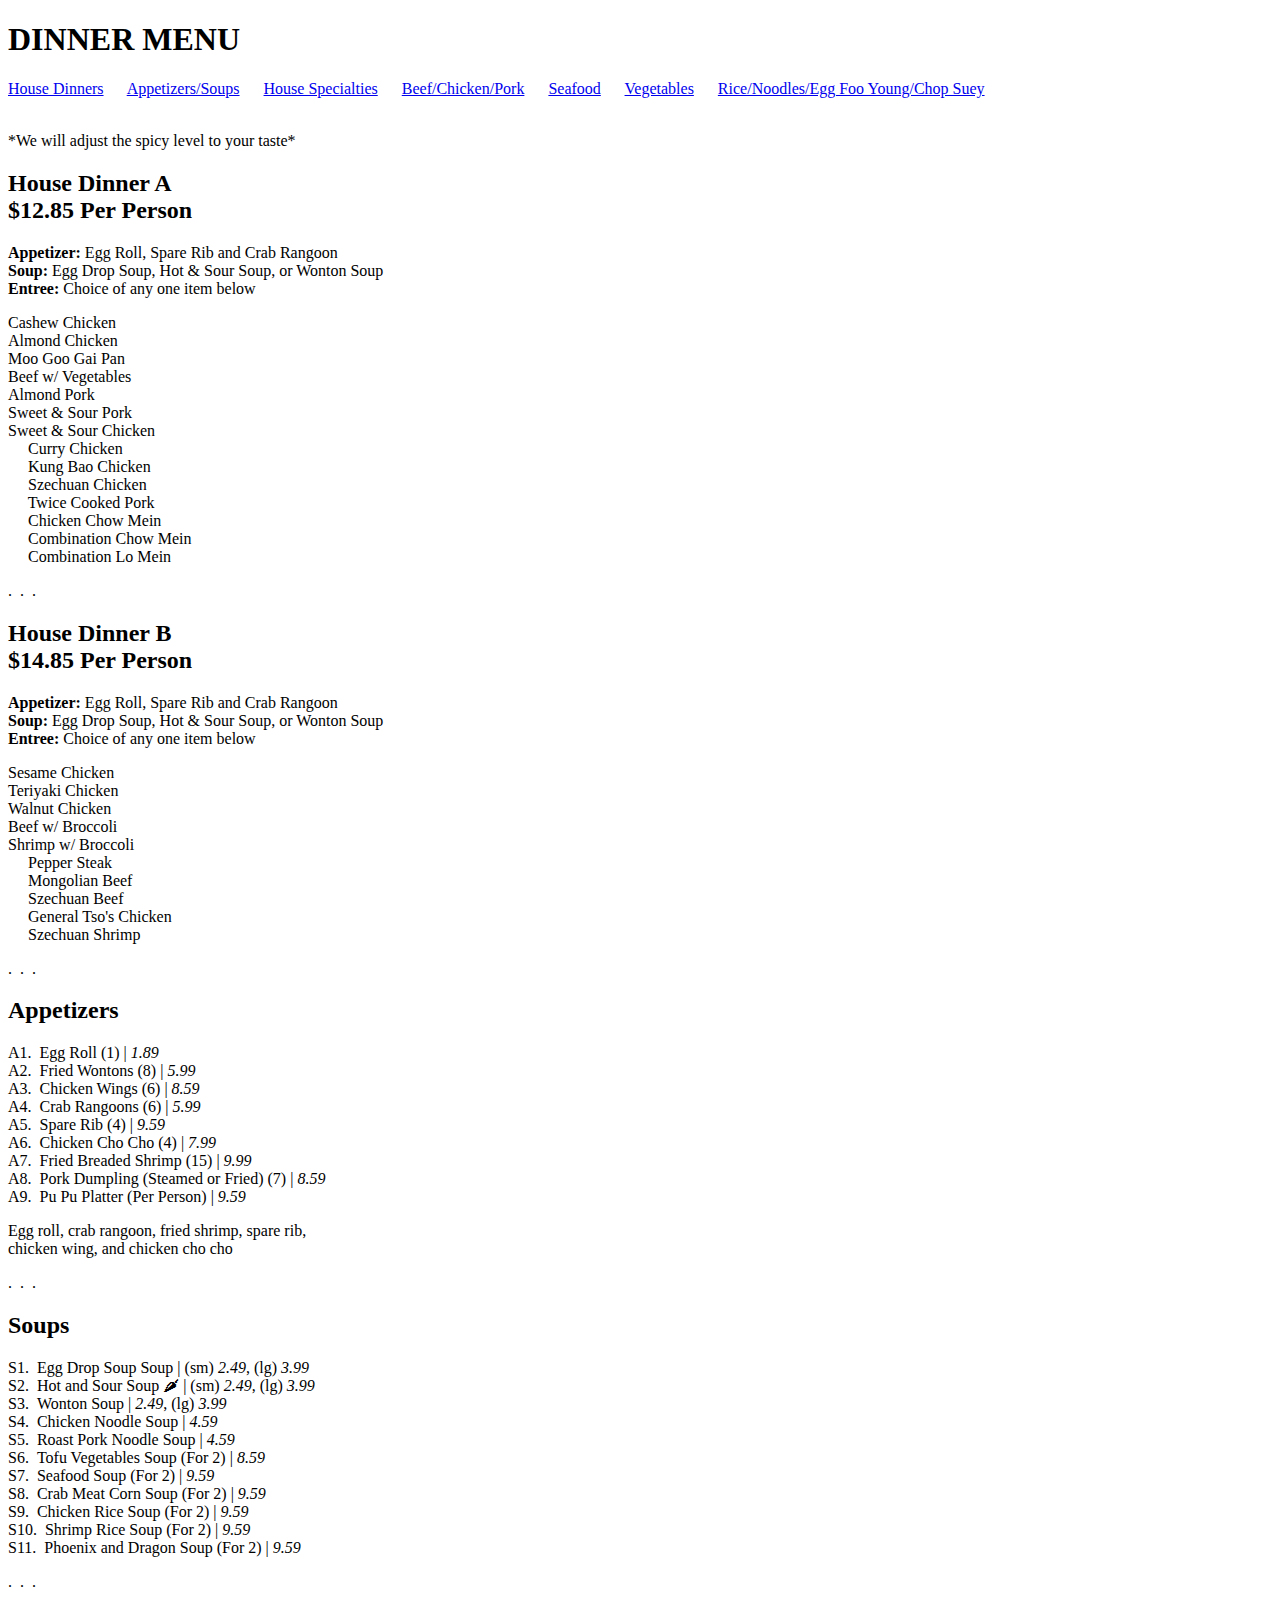
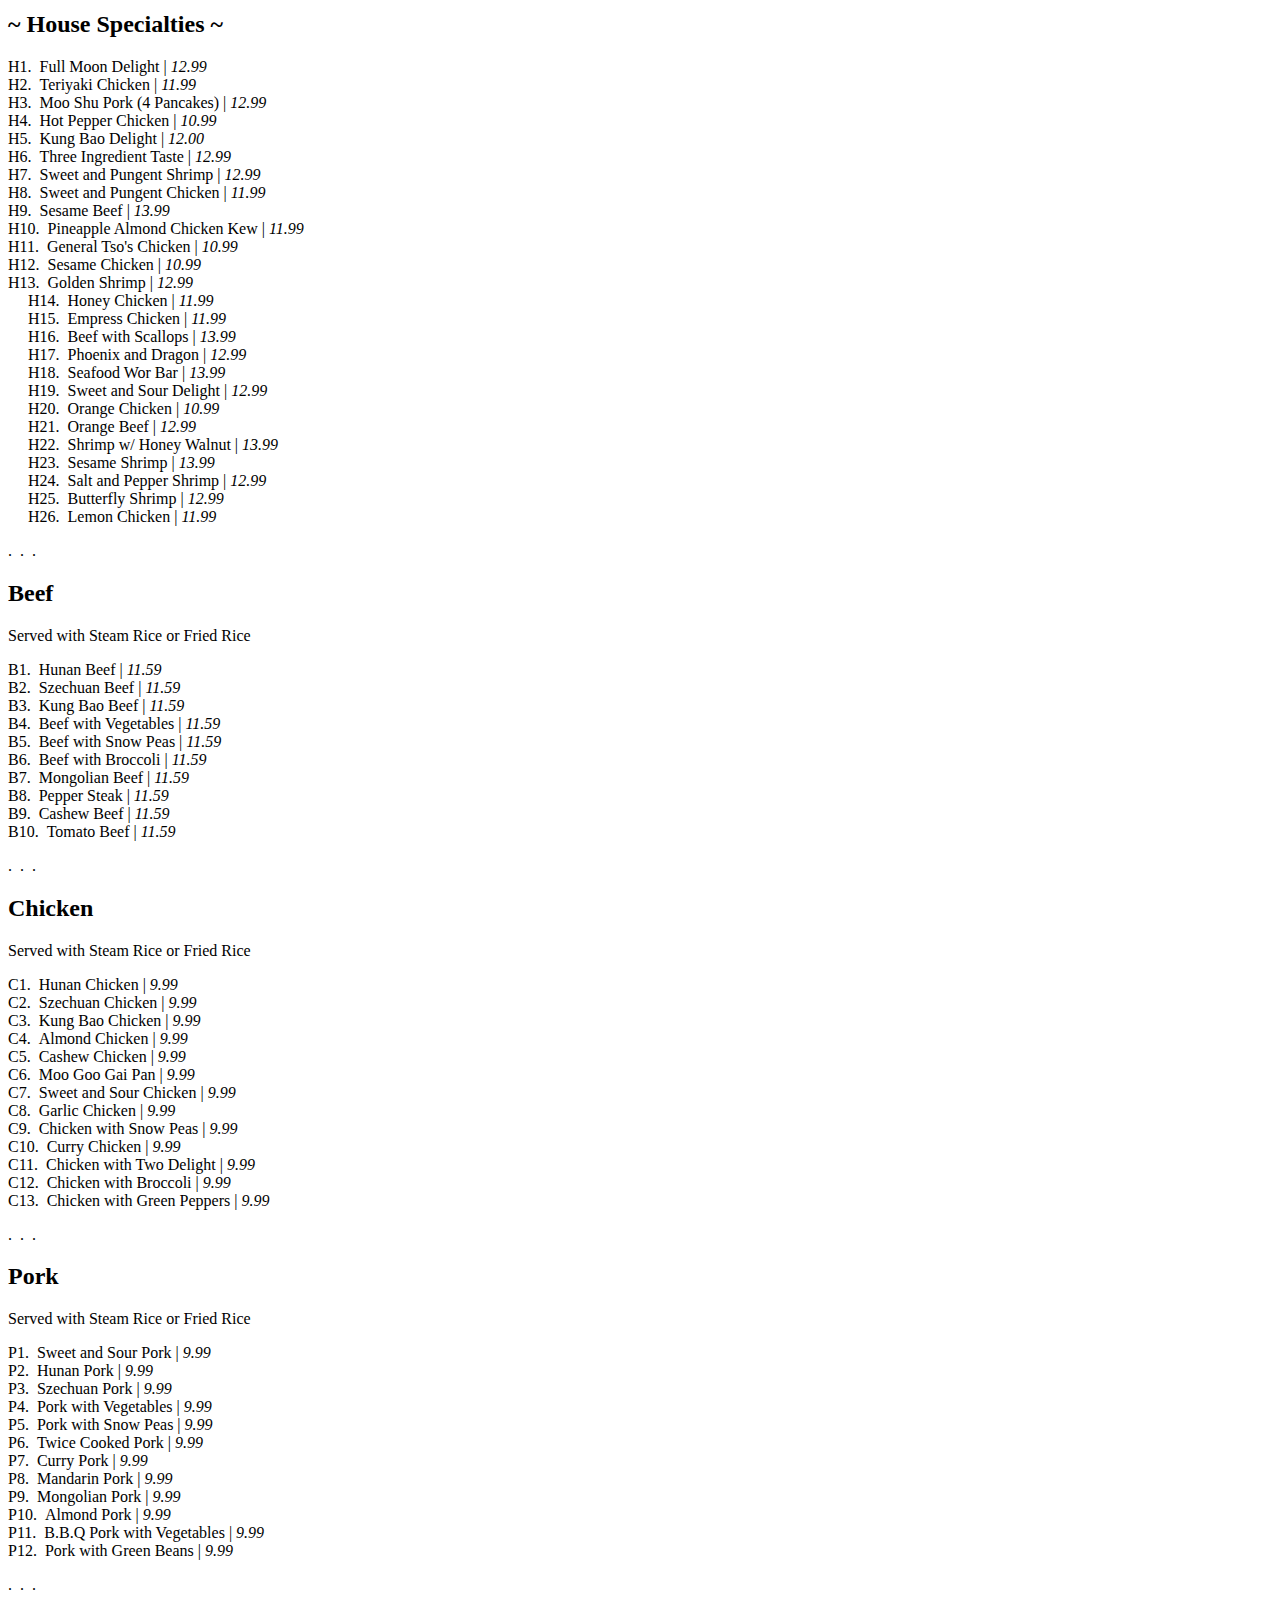
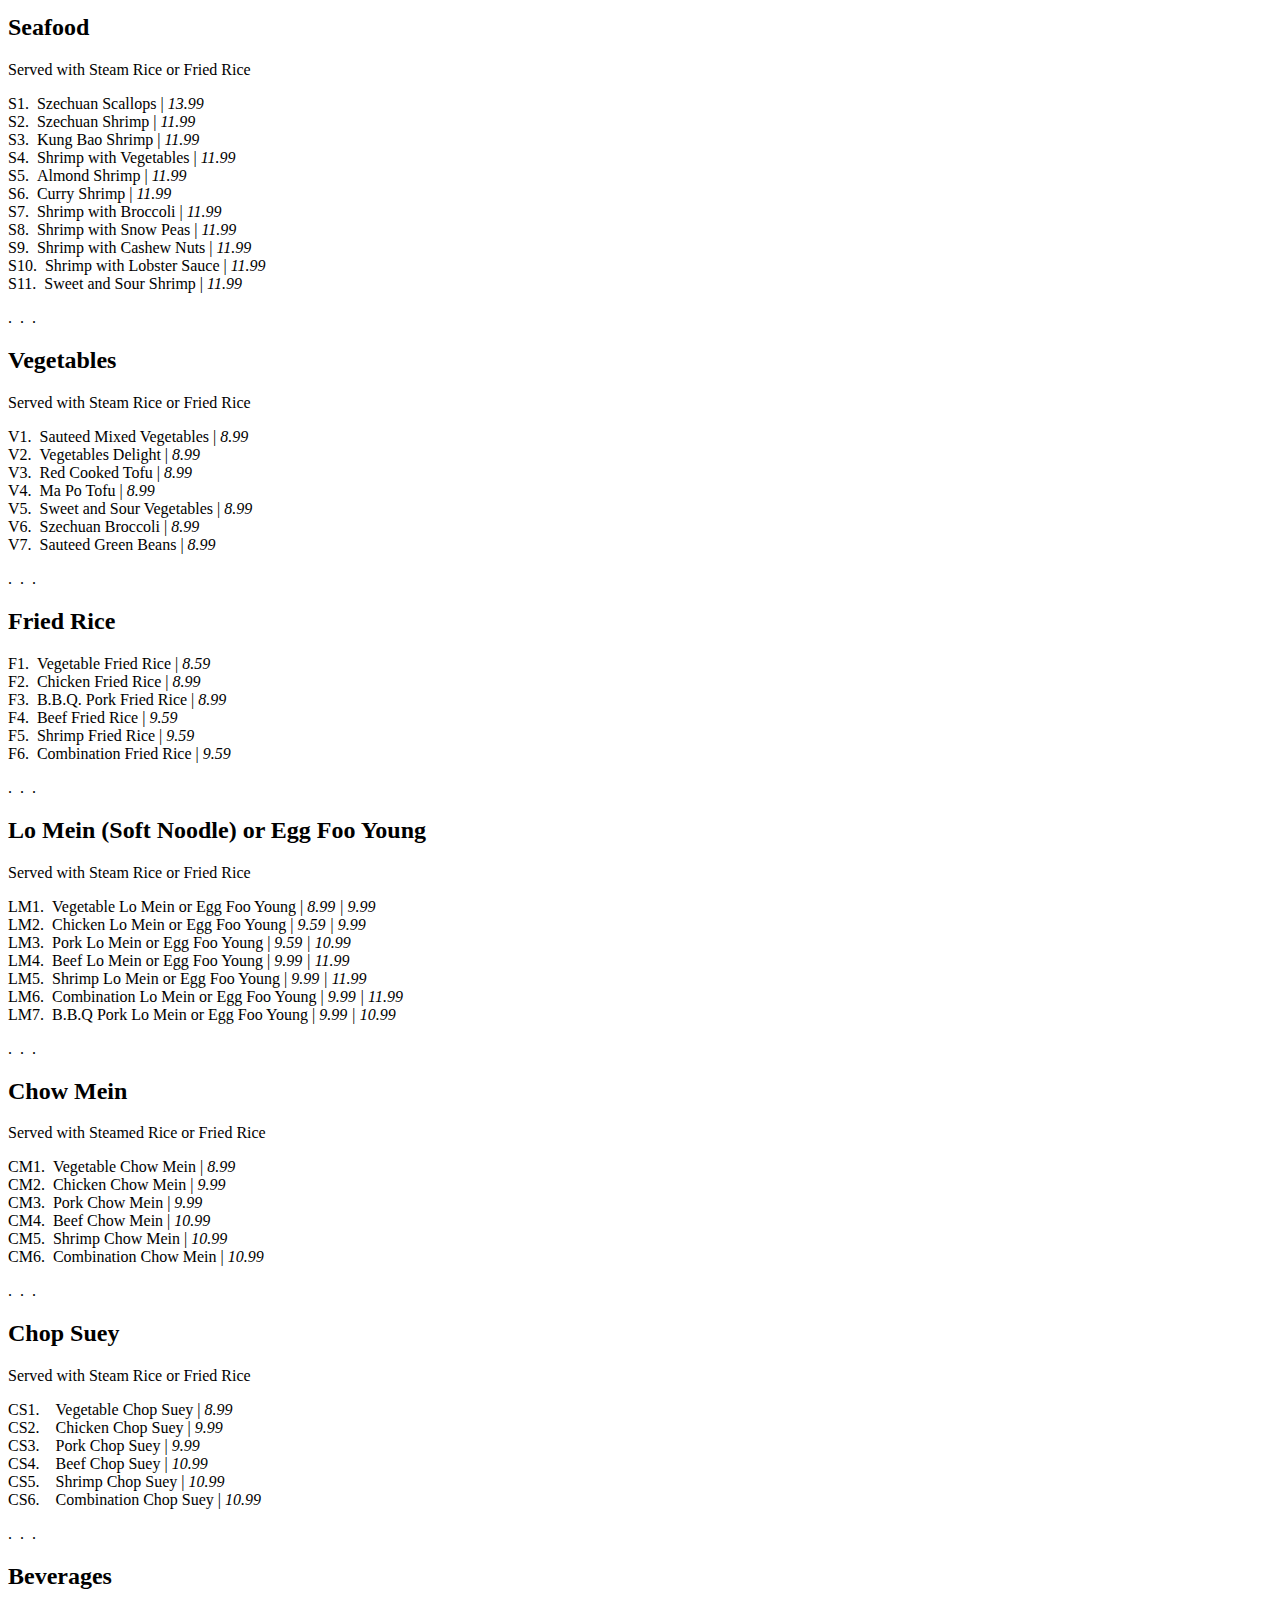
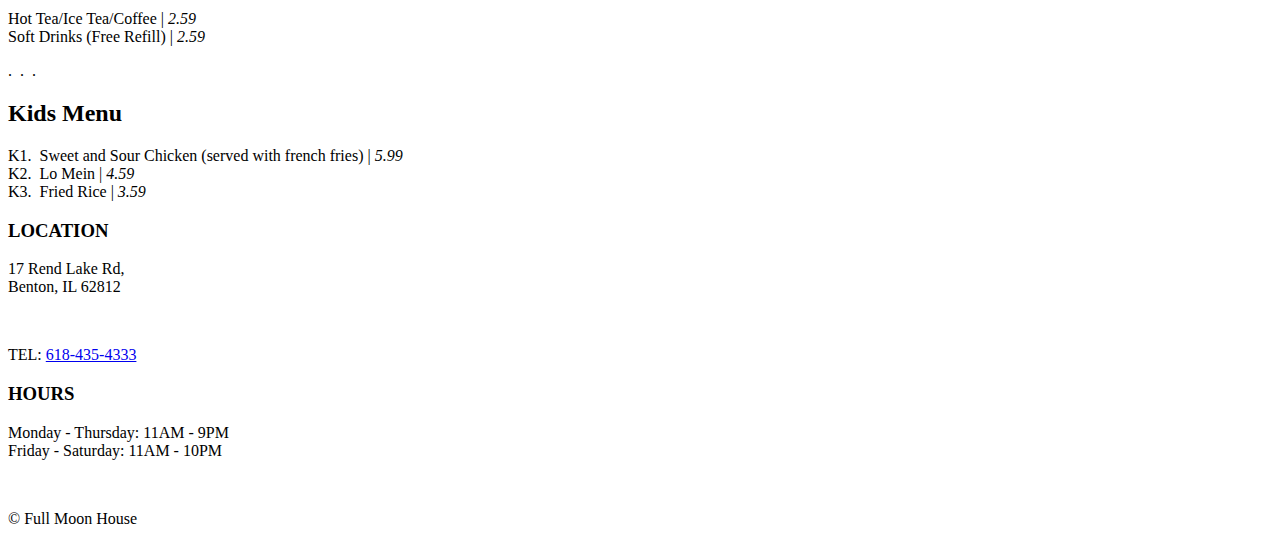
==== dinner.html @ ac3657b2 "Update dinner.html" ====
<!DOCTYPE html>
<html>

<head>
    <meta charset="UTF-8">
    <title>
        Dinner Menu
    </title>
    <link rel="stylesheet" type="text/css" href="dinner.css">
</head>

<body>
    <div class="box">
        <div class="heading1">
            <h1>
                DINNER MENU
            </h1>
            <p>
                <a href="#home_section">House Dinners</a> &emsp;
                <a href="#appsoup">Appetizers/Soups</a> &emsp;
                <a href="#specialties">House Specialties</a> &emsp;
                <a href="#bcp">Beef/Chicken/Pork</a> &emsp;
                <a href="#sf">Seafood</a> &emsp;
                <a href="#veg">Vegetables</a> &emsp;
                <a href="#noodlerice">Rice/Noodles/Egg Foo Young/Chop Suey</a> &emsp;
            </p>
        </div>
        <div class="mainbox">
            <div class="spicey">
                <br> *We will adjust the spicy level to your taste*
            </div>
            <section id="home_section">
                <div class="dinnerA">
                    <h2>
                        House Dinner A <br> $12.85 Per Person
                    </h2>
                    <p><b>Appetizer:</b> Egg Roll, Spare Rib and Crab Rangoon
                        <br><b>Soup:</b> Egg Drop Soup, Hot & Sour Soup, or Wonton Soup
                        <br><b>Entree:</b> Choice of any one item below
                        <br>
                    <div class="left">
                        Cashew Chicken &emsp;
                        <br> Almond Chicken &emsp;
                        <br> Moo Goo Gai Pan &emsp;
                        <br> Beef w/ Vegetables &emsp;
                        <br> Almond Pork &emsp;
                        <br> Sweet & Sour Pork &emsp;
                        <br> Sweet & Sour Chicken &emsp;
                    </div>
                    <div class="right">
                        <span class="maroon_text"> &emsp; Curry Chicken </span>
                        <span class="maroon_text"> <br>&emsp; Kung Bao Chicken </span>
                        <span class="maroon_text"> <br>&emsp; Szechuan Chicken </span>
                        <span class="maroon_text"> <br>&emsp; Twice Cooked Pork </span>
                        <br>&emsp; Chicken Chow Mein
                        <br>&emsp; Combination Chow Mein
                        <br>&emsp; Combination Lo Mein
                    </div>
                    </p>
                </div>
                <div class="dots">
                    .&ensp;.&ensp;.
                </div>
                <div class="dinnerB">
                    <h2>
                        House Dinner B <br> $14.85 Per Person
                    </h2>
                    <p> <b>Appetizer:</b> Egg Roll, Spare Rib and Crab Rangoon
                        <br> <b>Soup:</b> Egg Drop Soup, Hot & Sour Soup, or Wonton Soup
                        <br> <b>Entree:</b> Choice of any one item below
                        <br>
                    <div class="left">
                        Sesame Chicken &emsp;
                        <br> Teriyaki Chicken &emsp;
                        <br> Walnut Chicken &emsp;
                        <br> Beef w/ Broccoli &emsp;
                        <br> Shrimp w/ Broccoli &emsp;
                    </div>
                    <div class="right">
                        &emsp; Pepper Steak
                        <span class="maroon_text"> <br> &emsp; Mongolian Beef</span>
                        <span class="maroon_text"><br> &emsp; Szechuan Beef</span>
                        <span class="maroon_text"><br> &emsp; General Tso's Chicken</span>
                        <span class="maroon_text"><br> &emsp; Szechuan Shrimp</span>
                    </div>
                    </p>
                </div>
            </section>
            <div class="dots">
                .&ensp;.&ensp;.
            </div>
            <section id="appsoup">
                <div class="appetizer">
                    <h2>
                        Appetizers
                    </h2>
                    <p>
                        A1.&ensp;Egg Roll (1) | <em>1.89</em>
                        <br> A2.&ensp;Fried Wontons (8) | <em>5.99</em>
                        <br> A3.&ensp;Chicken Wings (6) | <em>8.59</em>
                        <br> A4.&ensp;Crab Rangoons (6) | <em>5.99</em>
                        <br> A5.&ensp;Spare Rib (4) | <em>9.59</em>
                        <br> A6.&ensp;Chicken Cho Cho (4) | <em>7.99</em>
                        <br> A7.&ensp;Fried Breaded Shrimp (15) | <em>9.99</em>
                        <br> A8.&ensp;Pork Dumpling (Steamed or Fried) (7) | <em>8.59</em>
                        <br> A9.&ensp;Pu Pu Platter (Per Person) | <em>9.59</em>
                        <br>
                    <div class="subtitle">
                        Egg roll, crab rangoon, fried shrimp, spare rib, <br> chicken wing, and chicken cho cho
                    </div>
                    </p>
                </div>
                <div class="dots">
                    .&ensp;.&ensp;.
                </div>
                <div class="soup">
                    <h2>
                        Soups
                    </h2>
                    <p>
                        S1.&ensp;Egg Drop Soup Soup | (sm) <em>2.49</em>, (lg) <em>3.99</em>
                        <br> <span class="maroon_text">S2.&ensp;Hot and Sour Soup &#127798; | (sm) <em>2.49</em>, (lg)
                            <em>3.99</em></span>
                        <br> S3.&ensp;Wonton Soup | <em>2.49</em>, (lg) <em>3.99</em>
                        <br> S4.&ensp;Chicken Noodle Soup | <em>4.59</em>
                        <br> S5.&ensp;Roast Pork Noodle Soup | <em>4.59</em>
                        <br> S6.&ensp;Tofu Vegetables Soup (For 2) | <em>8.59</em>
                        <br> S7.&ensp;Seafood Soup (For 2) | <em>9.59</em>
                        <br> S8.&ensp;Crab Meat Corn Soup (For 2) | <em>9.59</em>
                        <br> S9.&ensp;Chicken Rice Soup (For 2) | <em>9.59</em>
                        <br> S10.&ensp;Shrimp Rice Soup (For 2) | <em>9.59</em>
                        <br> S11.&ensp;Phoenix and Dragon Soup (For 2) | <em>9.59</em>
                    </p>
                </div>
                <div class="dots">
                    .&ensp;.&ensp;.
                </div>
                <section id="specialties">
                    <div class="spec">
                        <h2>
                            ~ House Specialties ~
                        </h2>
                        <p>
                        <div class="left">
                            H1.&ensp;Full Moon Delight | <em>12.99</em> &emsp;
                            <br> H2.&ensp;Teriyaki Chicken | <em> 11.99</em> &emsp;
                            <br> H3.&ensp;Moo Shu Pork (4 Pancakes) | <em>12.99</em> &emsp;
                            <br> <span class="maroon_text">H4.&ensp;Hot Pepper Chicken | <em>10.99</em> &emsp;</span>
                            <br> <span class="maroon_text">H5.&ensp;Kung Bao Delight | <em>12.00</em> &emsp;</span>
                            <br> H6.&ensp;Three Ingredient Taste | <em>12.99</em> &emsp;
                            <br> H7.&ensp;Sweet and Pungent Shrimp | <em>12.99</em> &emsp;
                            <br> H8.&ensp;Sweet and Pungent Chicken | <em>11.99</em> &emsp;
                            <br> H9.&ensp;Sesame Beef | <em>13.99</em> &emsp;
                            <br> H10.&ensp;Pineapple Almond Chicken Kew | <em>11.99</em> 
                            <br> <span class="maroon_text">H11.&ensp;General Tso's Chicken | <em>10.99</em>
                                &emsp;</span>
                            <br> H12.&ensp;Sesame Chicken | <em>10.99</em> &emsp;
                            <br> <span class="maroon_text">H13.&ensp;Golden Shrimp | <em>12.99</em> &emsp;</span>
                        </div>
                        <div class="right">
                            &emsp; H14.&ensp;Honey Chicken | <em>11.99</em> &emsp;
                            <br> <span class="maroon_text">&emsp; H15.&ensp;Empress Chicken | <em>11.99</em>
                                &emsp;</span>
                            <br> &emsp; H16.&ensp;Beef with Scallops | <em>13.99</em> &emsp;
                            <br> &emsp; H17.&ensp;Phoenix and Dragon | <em>12.99</em> &emsp;
                            <br> &emsp; H18.&ensp;Seafood Wor Bar | <em>13.99</em> &emsp;
                            <br> &emsp; H19.&ensp;Sweet and Sour Delight | <em>12.99</em> &emsp;
                            <br> <span class="maroon_text">&emsp; H20.&ensp;Orange Chicken | <em>10.99</em>
                                &emsp;</span>
                            <br> <span class="maroon_text"> &emsp; H21.&ensp;Orange Beef | <em>12.99</em> &emsp;</span>
                            <br> &emsp; H22.&ensp;Shrimp w/ Honey Walnut | <em>13.99</em> &emsp;
                            <br> &emsp; H23.&ensp;Sesame Shrimp | <em>13.99</em> &emsp;
                            <br> <span class="maroon_text">&emsp; H24.&ensp;Salt and Pepper Shrimp | <em>12.99</em>
                                &emsp;</span>
                            <br> &emsp; H25.&ensp;Butterfly Shrimp | <em>12.99</em> &emsp;
                            <br> &emsp; H26.&ensp;Lemon Chicken | <em>11.99</em> &emsp;
                        </div>
                        </p>

                    </div>
                    <div class="dots">
                        .&ensp;.&ensp;.
                    </div>
                    <section id="bcp">
                        <div class="beef">
                            <h2>
                                Beef
                            </h2>
                            <div class="srfr">
                                Served with Steam Rice or Fried Rice
                            </div>
                            <p>
                                <span class="maroon_text">B1.&ensp;Hunan Beef | <em>11.59</em></span>
                                <br> <span class="maroon_text">B2.&ensp;Szechuan Beef | <em>11.59</em></span>
                                <br> <span class="maroon_text">B3.&ensp;Kung Bao Beef | <em>11.59</em></span>
                                <br> B4.&ensp;Beef with Vegetables | <em>11.59</em>
                                <br> B5.&ensp;Beef with Snow Peas | <em>11.59</em>
                                <br> B6.&ensp;Beef with Broccoli | <em>11.59</em>
                                <br> <span class="maroon_text">B7.&ensp;Mongolian Beef | <em>11.59</em></span>
                                <br> B8.&ensp;Pepper Steak | <em>11.59</em>
                                <br> B9.&ensp;Cashew Beef | <em>11.59</em>
                                <br> B10.&ensp;Tomato Beef | <em>11.59</em>
                            </p>
                        </div>
                        <div class="dots">
                            .&ensp;.&ensp;.
                        </div>
                        <div class="chicken">
                            <h2>
                                Chicken
                            </h2>
                            <div class="srfr">
                                Served with Steam Rice or Fried Rice
                            </div>
                            <p>
                                <span class="maroon_text">C1.&ensp;Hunan Chicken | <em>9.99</em></span>
                                <br> <span class="maroon_text">C2.&ensp;Szechuan Chicken | <em>9.99</em></span>
                                <br> <span class="maroon_text">C3.&ensp;Kung Bao Chicken | <em>9.99</em></span>
                                <br> C4.&ensp;Almond Chicken | <em>9.99</em>
                                <br> C5.&ensp;Cashew Chicken | <em>9.99</em>
                                <br> C6.&ensp;Moo Goo Gai Pan | <em>9.99</em>
                                <br> C7.&ensp;Sweet and Sour Chicken | <em>9.99</em>
                                <br> C8.&ensp;Garlic Chicken | <em>9.99</em>
                                <br> C9.&ensp;Chicken with Snow Peas | <em>9.99</em>
                                <br> C10.&ensp;Curry Chicken | <em>9.99</em></span>
                                <br> C11.&ensp;Chicken with Two Delight | <em>9.99</em>
                                <br> C12.&ensp;Chicken with Broccoli | <em>9.99</em>
                                <br> C13.&ensp;Chicken with Green Peppers | <em>9.99</em>
                            </p>
                        </div>
                        <div class="dots">
                            .&ensp;.&ensp;.
                        </div>
                        <div class="pork">
                            <h2>
                                Pork
                            </h2>
                            <div class="srfr">
                                Served with Steam Rice or Fried Rice
                            </div>
                            <p>
                                P1.&ensp;Sweet and Sour Pork | <em>9.99</em>
                                <br> <span class="maroon_text">P2.&ensp;Hunan Pork | <em>9.99</em></span>
                                <br> <span class="maroon_text">P3.&ensp;Szechuan Pork | <em>9.99</em></span>
                                <br> P4.&ensp;Pork with Vegetables | <em>9.99</em>
                                <br> P5.&ensp;Pork with Snow Peas | <em>9.99</em>
                                <br> <span class="maroon_text">P6.&ensp;Twice Cooked Pork | <em>9.99</em></span>
                                <br> <span class="maroon_text">P7.&ensp;Curry Pork | <em>9.99</em></span>
                                <br> <span class="maroon_text">P8.&ensp;Mandarin Pork | <em>9.99</em></span>
                                <br> <span class="maroon_text">P9.&ensp;Mongolian Pork | <em>9.99</em></span>
                                <br> P10.&ensp;Almond Pork | <em>9.99</em>
                                <br> P11.&ensp;B.B.Q Pork with Vegetables | <em>9.99</em>
                                <br> P12.&ensp;Pork with Green Beans | <em>9.99</em>
                            </p>
                        </div>
                    </section>
                    <div class="dots">
                        .&ensp;.&ensp;.
                    </div>
                    <section id="sf">
                        <div class="seafood">
                            <h2>
                                Seafood
                            </h2>
                            <div class="srfr">
                                Served with Steam Rice or Fried Rice
                            </div>
                            <p>
                                <span class="maroon_text">S1.&ensp;Szechuan Scallops | <em>13.99</em></span>
                                <br> <span class="maroon_text">S2.&ensp;Szechuan Shrimp | <em>11.99</em></span>
                                <br> <span class="maroon_text">S3.&ensp;Kung Bao Shrimp | <em>11.99</em></span>
                                <br> S4.&ensp;Shrimp with Vegetables | <em>11.99</em>
                                <br> S5.&ensp;Almond Shrimp | <em>11.99</em>
                                <br> <span class="maroon_text">S6.&ensp;Curry Shrimp | <em>11.99</em></span>
                                <br> S7.&ensp;Shrimp with Broccoli | <em>11.99</em>
                                <br> S8.&ensp;Shrimp with Snow Peas | <em>11.99</em>
                                <br> S9.&ensp;Shrimp with Cashew Nuts | <em>11.99</em>
                                <br> S10.&ensp;Shrimp with Lobster Sauce | <em>11.99</em>
                                <br> S11.&ensp;Sweet and Sour Shrimp | <em>11.99</em>
                            </p>
                        </div>
                    </section>
                    <div class="dots">
                        .&ensp;.&ensp;.
                    </div>
                    <section id="veg">
                        <div class="veggie">
                            <h2>
                                Vegetables
                            </h2>
                            <div class="srfr">
                                Served with Steam Rice or Fried Rice
                            </div>
                            <p>
                                V1.&ensp;Sauteed Mixed Vegetables | <em>8.99</em>
                                <br> V2.&ensp;Vegetables Delight | <em>8.99</em>
                                <br> V3.&ensp;Red Cooked Tofu | <em>8.99</em>
                                <br> <span class="maroon_text">V4.&ensp;Ma Po Tofu | <em>8.99</em></span>
                                <br> V5.&ensp;Sweet and Sour Vegetables | <em>8.99</em>
                                <br> <span class="maroon_text">V6.&ensp;Szechuan Broccoli | <em>8.99</em></span>
                                <br> V7.&ensp;Sauteed Green Beans | <em>8.99</em>
                            </p>
                        </div>
                    </section>
                    <div class="dots">
                        .&ensp;.&ensp;.
                    </div>
                    <section id="noodlerice">
                        <div class="extras">
                            <h2>
                                Fried Rice
                            </h2>
                            <p>
                                F1.&ensp;Vegetable Fried Rice | <em>8.59</em>
                                <br> F2.&ensp;Chicken Fried Rice | <em>8.99</em>
                                <br> F3.&ensp;B.B.Q. Pork Fried Rice | <em>8.99</em>
                                <br> F4.&ensp;Beef Fried Rice | <em>9.59</em>
                                <br> F5.&ensp;Shrimp Fried Rice | <em>9.59</em>
                                <br> F6.&ensp;Combination Fried Rice | <em>9.59</em>
                            </p>
                            <div class="dots">
                                .&ensp;.&ensp;.
                            </div>
                            <h2>
                                Lo Mein (Soft Noodle) or Egg Foo Young
                            </h2>
                            <div class="srfr">
                                Served with Steam Rice or Fried Rice
                            </div>
                            <p>
                                LM1.&ensp;Vegetable Lo Mein or Egg Foo Young | <em>8.99 | 9.99</em>
                                <br> LM2.&ensp;Chicken Lo Mein or Egg Foo Young | <em>9.59 | 9.99</em>
                                <br> LM3.&ensp;Pork Lo Mein or Egg Foo Young | <em>9.59 | 10.99</em>
                                <br> LM4.&ensp;Beef Lo Mein or Egg Foo Young | <em>9.99 | 11.99</em>
                                <br> LM5.&ensp;Shrimp Lo Mein or Egg Foo Young | <em>9.99 | 11.99</em>
                                <br> LM6.&ensp;Combination Lo Mein or Egg Foo Young | <em>9.99 | 11.99</em>
                                <br> LM7.&ensp;B.B.Q Pork Lo Mein or Egg Foo Young | <em>9.99 | 10.99</em>
                            </p>
                            <div class="dots">
                                .&ensp;.&ensp;.
                            </div>
                            <h2>
                                Chow Mein
                            </h2>
                            <div class="srfr">
                                Served with Steamed Rice or Fried Rice
                            </div>
                            <p>
                                CM1.&ensp;Vegetable Chow Mein | <em>8.99</em>
                                <br> CM2.&ensp;Chicken Chow Mein | <em>9.99</em>
                                <br> CM3.&ensp;Pork Chow Mein | <em>9.99</em>
                                <br> CM4.&ensp;Beef Chow Mein | <em>10.99</em>
                                <br> CM5.&ensp;Shrimp Chow Mein | <em>10.99</em>
                                <br> CM6.&ensp;Combination Chow Mein | <em>10.99</em>
                            </p>
                    </section>
                    <div class="dots">
                        .&ensp;.&ensp;.
                    </div>
                    <section id="eggchop">
                        <h2>
                            Chop Suey
                        </h2>
                        <div class="srfr">
                            Served with Steam Rice or Fried Rice
                        </div>
                        <p>
                            CS1.&emsp;Vegetable Chop Suey | <em>8.99</em>
                            <br> CS2.&emsp;Chicken Chop Suey | <em>9.99</em>
                            <br> CS3.&emsp;Pork Chop Suey | <em>9.99</em>
                            <br> CS4.&emsp;Beef Chop Suey | <em>10.99</em>
                            <br> CS5.&emsp;Shrimp Chop Suey | <em>10.99</em>
                            <br> CS6.&emsp;Combination Chop Suey | <em>10.99</em>
                        </p>
                    </section>
                    <div class="dots">
                        .&ensp;.&ensp;.
                    </div>
                    <h2>
                        Beverages
                    </h2>
                    <p>
                        Hot Tea/Ice Tea/Coffee | <em>2.59</em>
                        <br> Soft Drinks (Free Refill) | <em>2.59</em>
                    </p>


                    <div class="dots">
                        .&ensp;.&ensp;.
                    </div>

                    <div class="kids">
                        <h2>
                            Kids Menu
                        </h2>
                        <p>
                            K1.&ensp;Sweet and Sour Chicken (served with french fries) | <em>5.99</em>
                            <br> K2.&ensp;Lo Mein | <em>4.59</em>
                            <br> K3.&ensp;Fried Rice | <em>3.59</em>
                        </p>
                </section>
        </div>
    </div>

    <div class="row">
        <div class="locn">
            <h3> LOCATION </h3>
            <p>17 Rend Lake Rd,
                <br> Benton, IL 62812
            </p>
            <br>
            <p>TEL: <a href="tel:618-435-4333">618-435-4333</a> </p>
        </div>
        <div class="hr">
            <h3> HOURS </h3>
            <p> Monday - Thursday: 11AM - 9PM
                <br> Friday - Saturday: 11AM - 10PM

            </p>
            <br>
            <p> © Full Moon House </p>
        </div>
    </div>
</body>
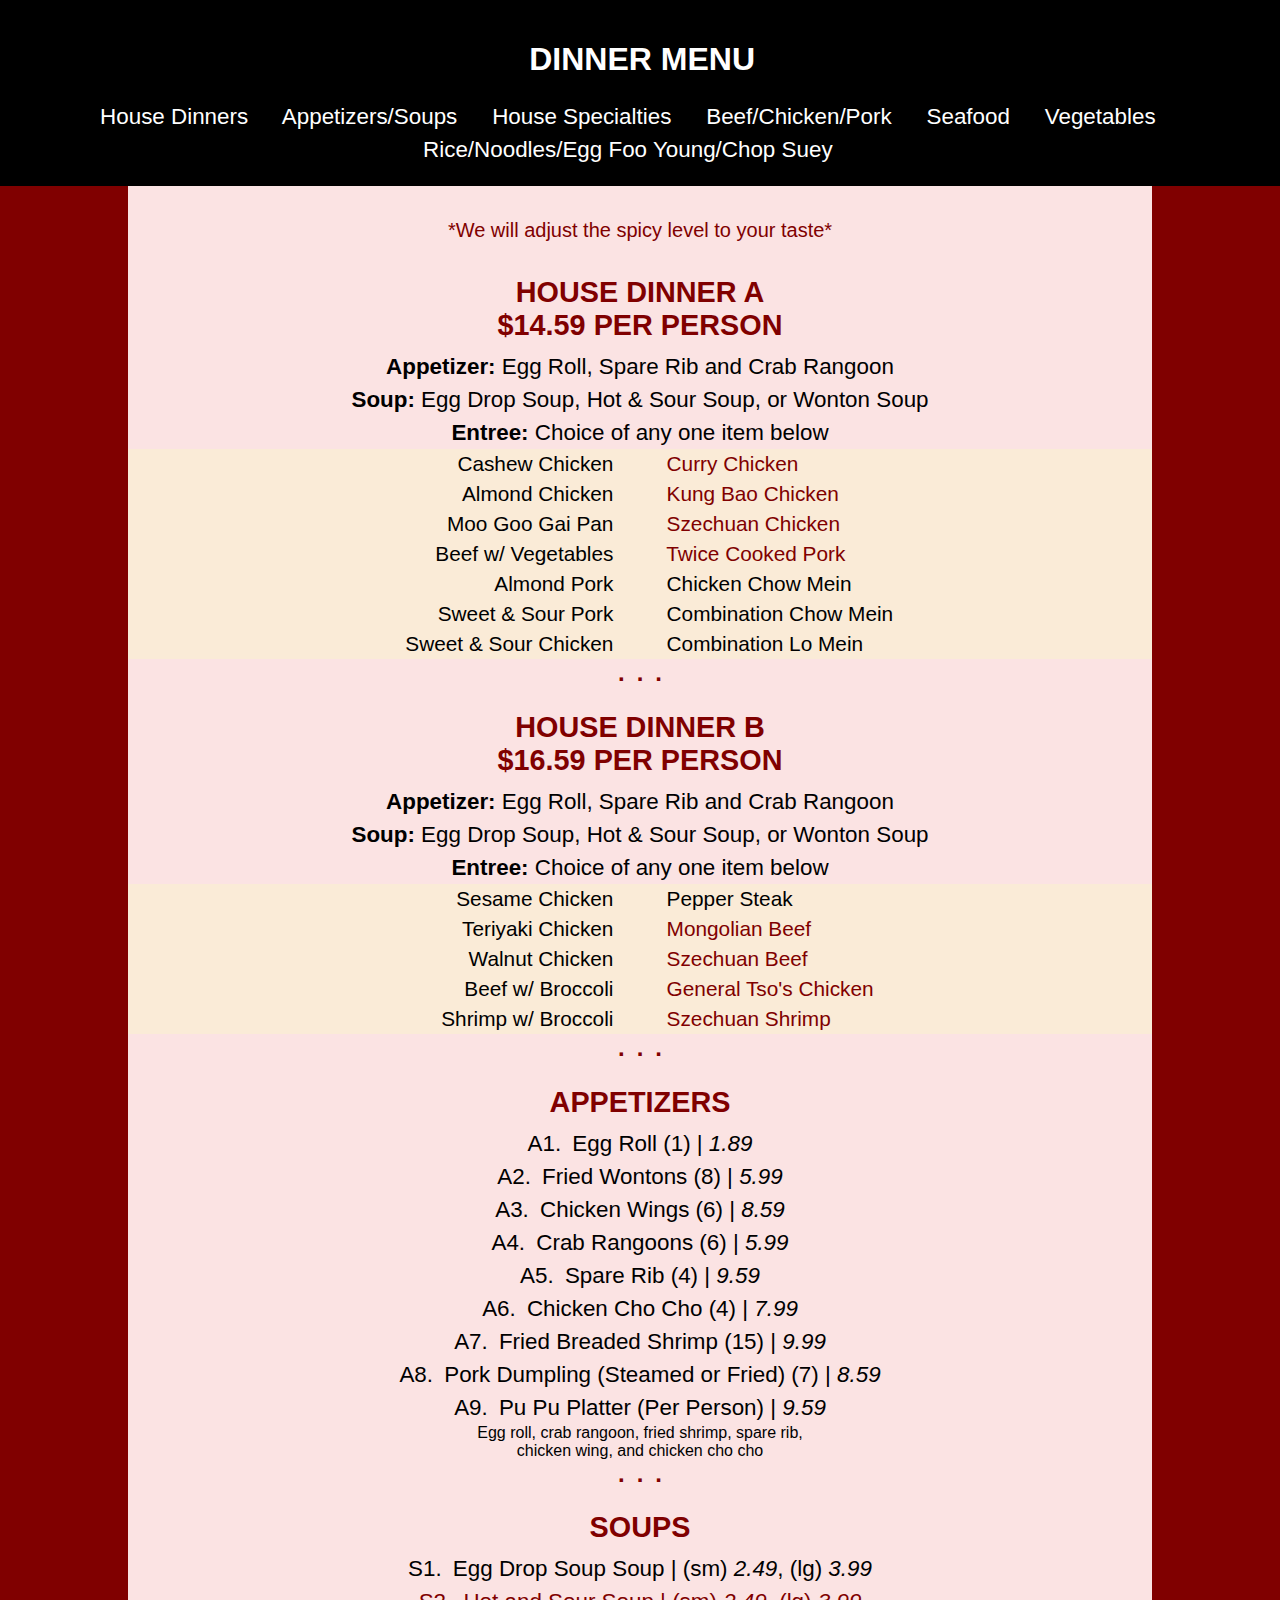
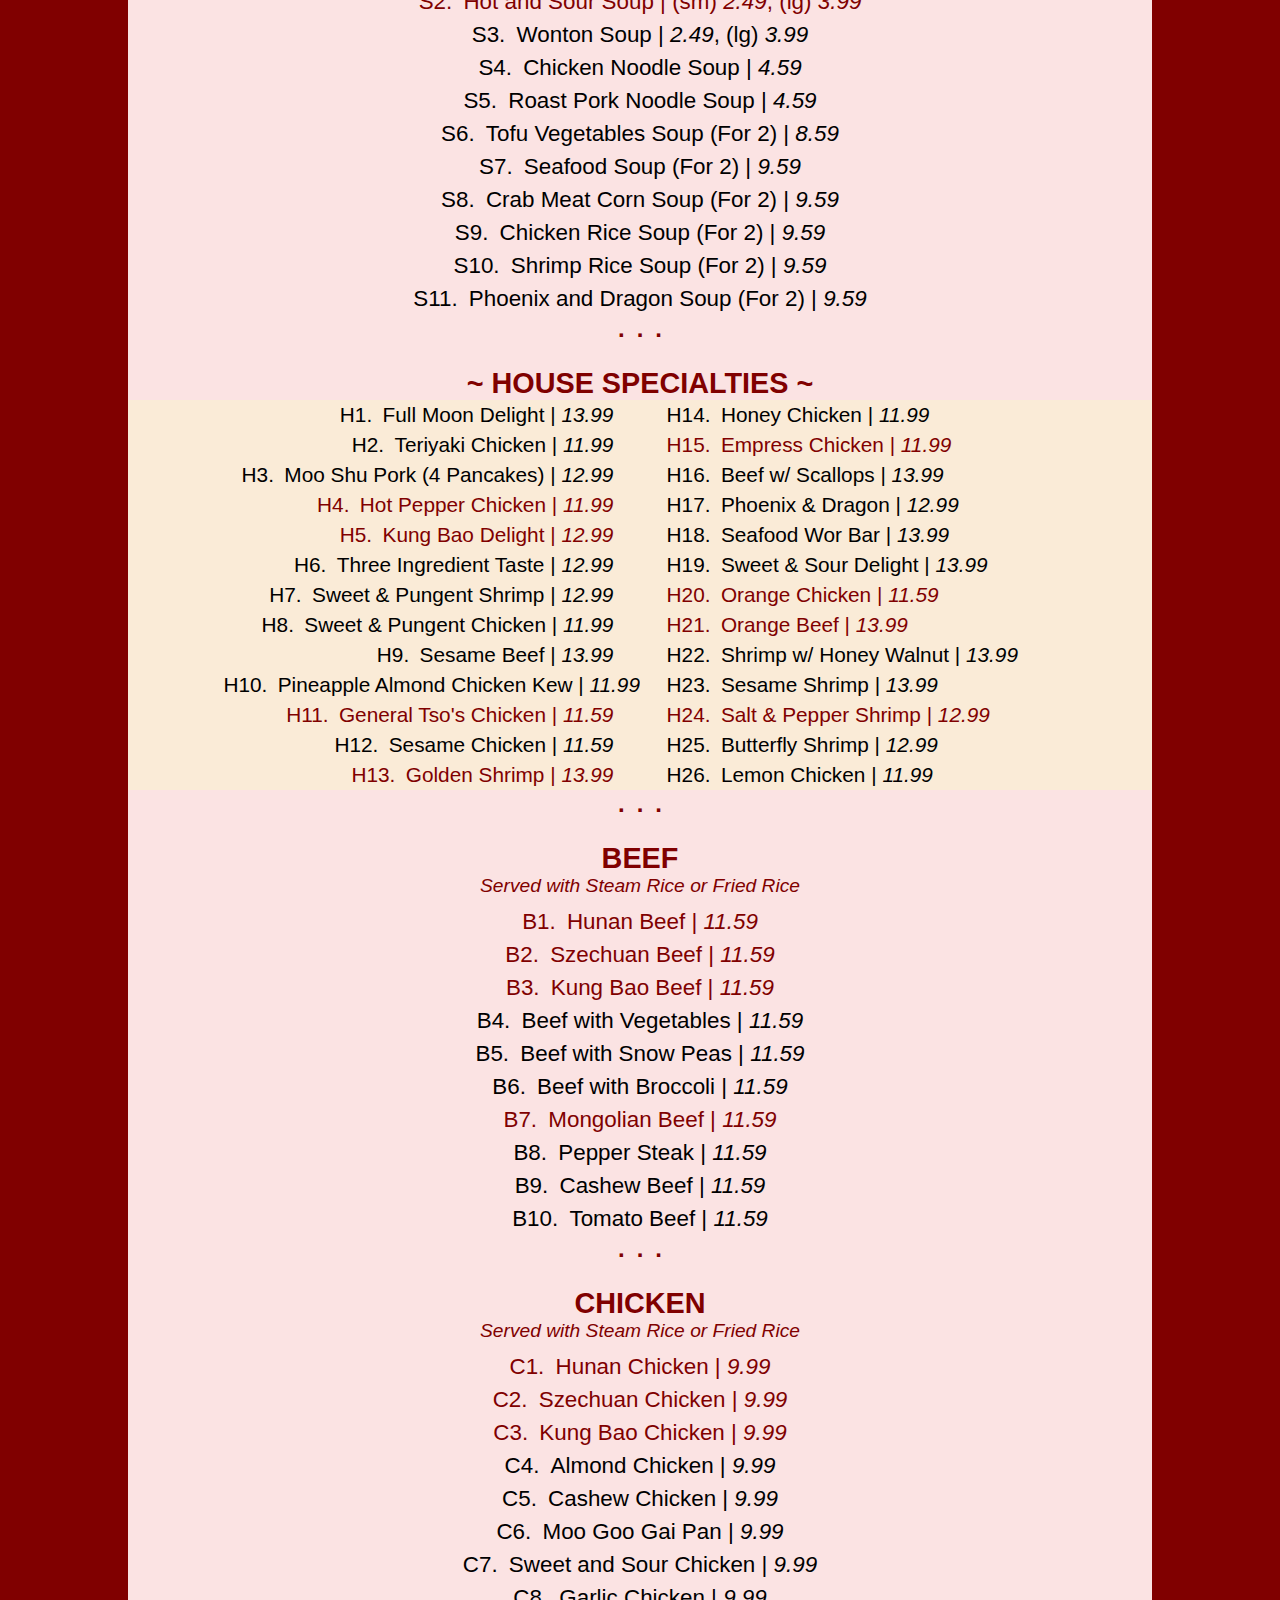
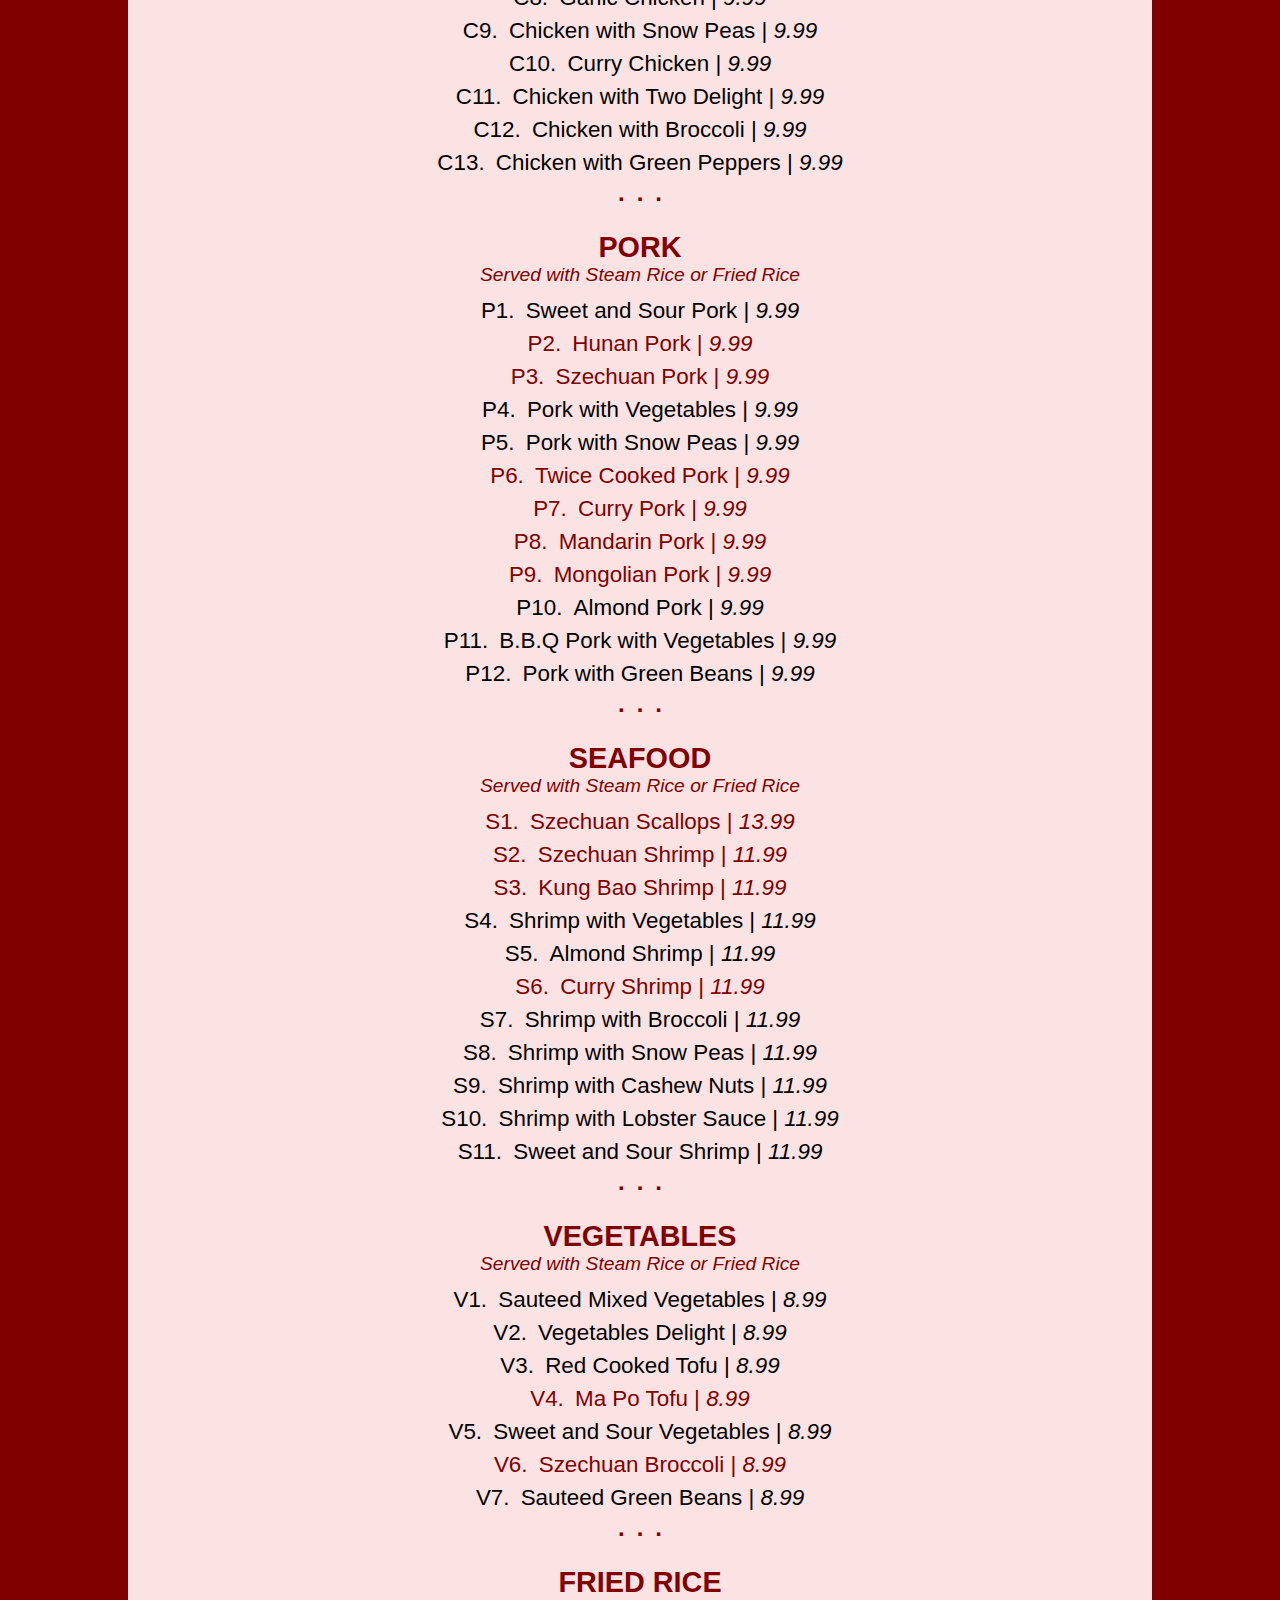
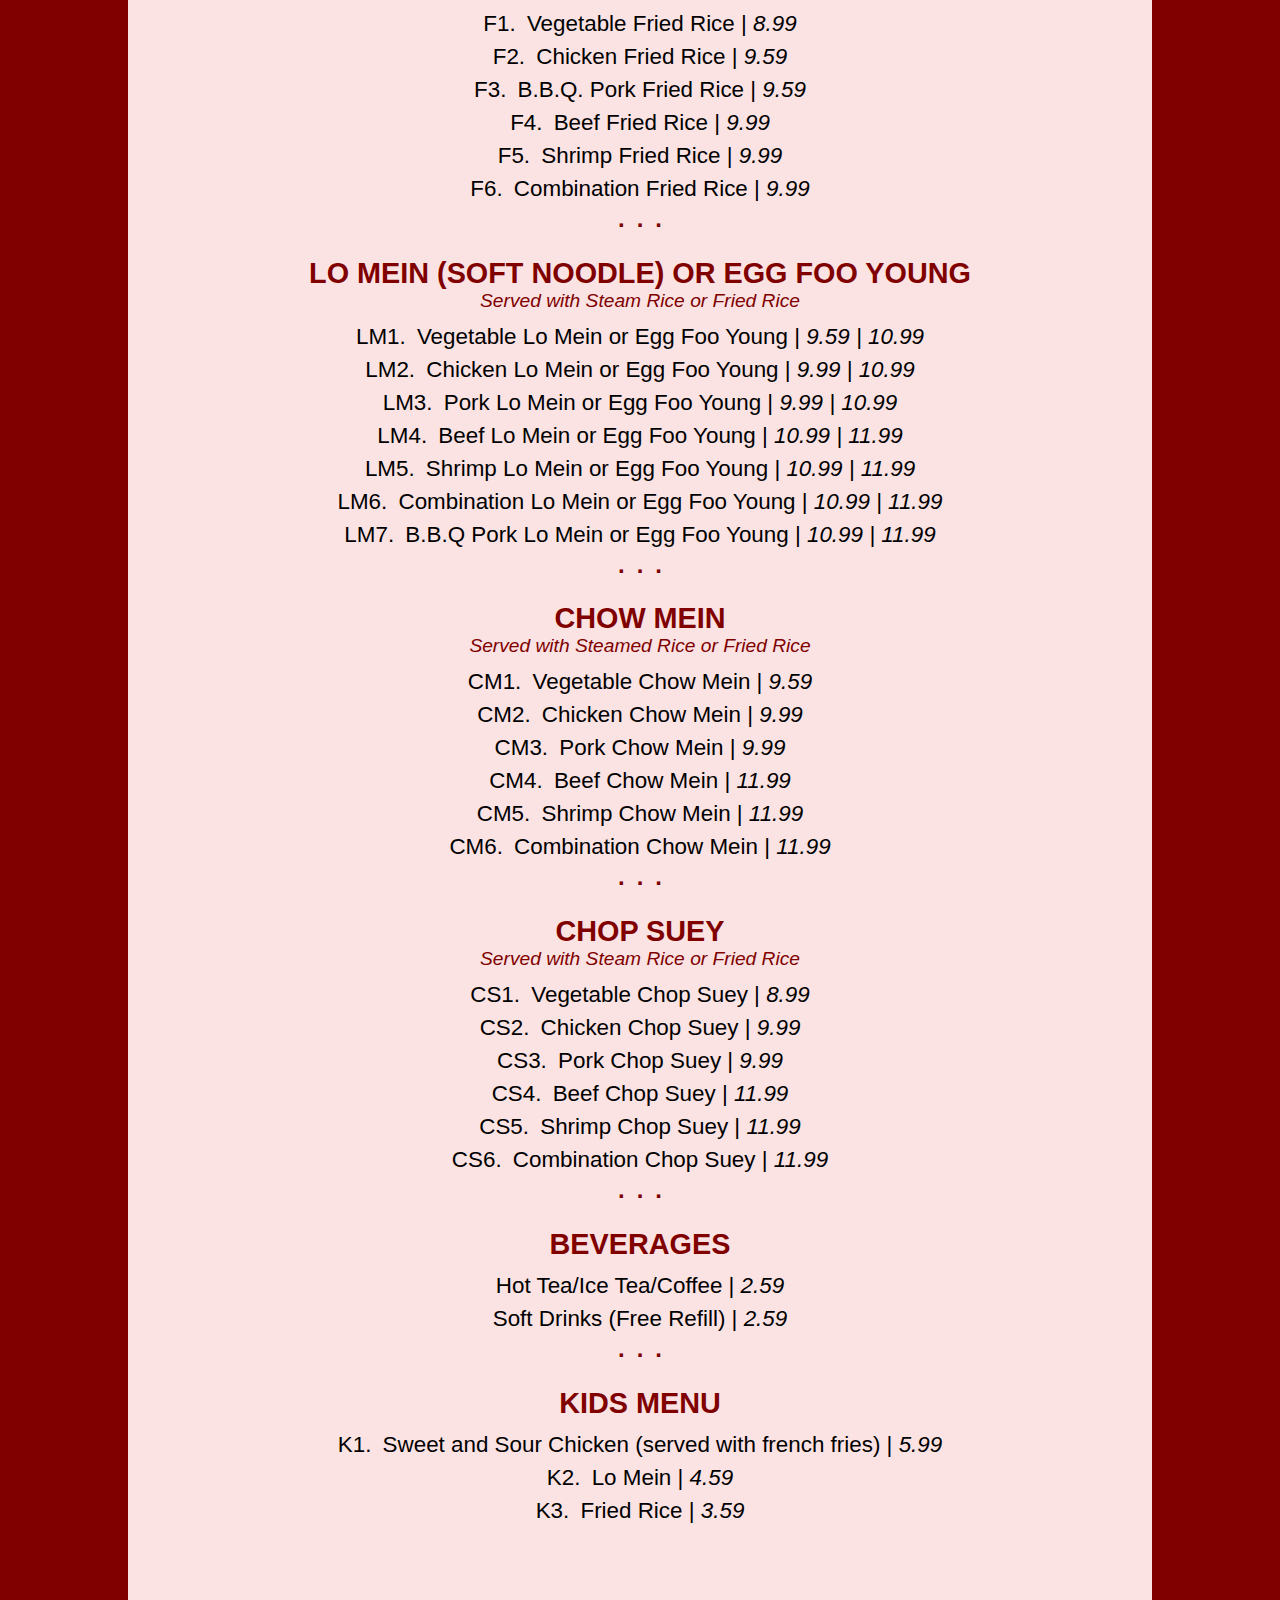
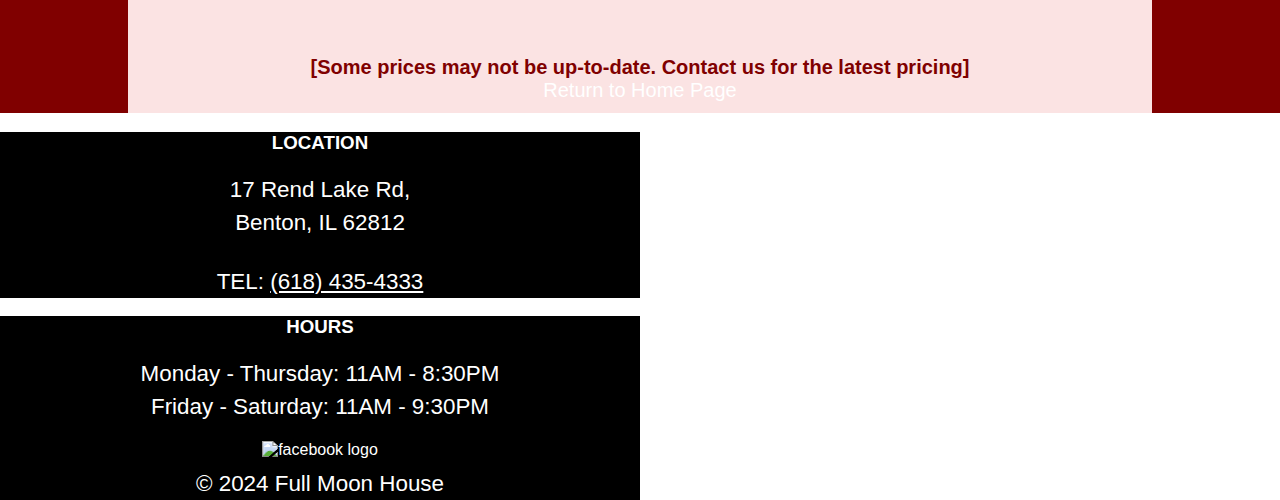
==== commit 8191e6ca: "change file name" ====
--- a/dinner.html
+++ b/dinner.html
@@ -1,5 +1,5 @@
 <!DOCTYPE html>
-<html>
+<html lang="en">
 
 <head>
     <meta charset="UTF-8">
@@ -16,7 +16,7 @@
                 DINNER MENU
             </h1>
             <p>
-                <a href="#home_section">House Dinners</a> &emsp;
+                <a href="#house">House Dinners</a> &emsp;
                 <a href="#appsoup">Appetizers/Soups</a> &emsp;
                 <a href="#specialties">House Specialties</a> &emsp;
                 <a href="#bcp">Beef/Chicken/Pork</a> &emsp;
@@ -29,15 +29,16 @@
             <div class="spicey">
                 <br> *We will adjust the spicy level to your taste*
             </div>
-            <section id="home_section">
+            <section id="house">
                 <div class="dinnerA">
                     <h2>
-                        House Dinner A <br> $12.85 Per Person
-                    </h2>
-                    <p><b>Appetizer:</b> Egg Roll, Spare Rib and Crab Rangoon
+                        House Dinner A <br> $14.59 Per Person
+                    </h2>
+                    <p> <b>Appetizer:</b> Egg Roll, Spare Rib and Crab Rangoon
                         <br><b>Soup:</b> Egg Drop Soup, Hot & Sour Soup, or Wonton Soup
                         <br><b>Entree:</b> Choice of any one item below
                         <br>
+                    </p>
                     <div class="left">
                         Cashew Chicken &emsp;
                         <br> Almond Chicken &emsp;
@@ -56,19 +57,19 @@
                         <br>&emsp; Combination Chow Mein
                         <br>&emsp; Combination Lo Mein
                     </div>
-                    </p>
                 </div>
                 <div class="dots">
                     .&ensp;.&ensp;.
                 </div>
                 <div class="dinnerB">
                     <h2>
-                        House Dinner B <br> $14.85 Per Person
+                        House Dinner B <br> $16.59 Per Person
                     </h2>
                     <p> <b>Appetizer:</b> Egg Roll, Spare Rib and Crab Rangoon
                         <br> <b>Soup:</b> Egg Drop Soup, Hot & Sour Soup, or Wonton Soup
                         <br> <b>Entree:</b> Choice of any one item below
                         <br>
+                    </p>
                     <div class="left">
                         Sesame Chicken &emsp;
                         <br> Teriyaki Chicken &emsp;
@@ -83,7 +84,6 @@
                         <span class="maroon_text"><br> &emsp; General Tso's Chicken</span>
                         <span class="maroon_text"><br> &emsp; Szechuan Shrimp</span>
                     </div>
-                    </p>
                 </div>
             </section>
             <div class="dots">
@@ -105,10 +105,10 @@
                         <br> A8.&ensp;Pork Dumpling (Steamed or Fried) (7) | <em>8.59</em>
                         <br> A9.&ensp;Pu Pu Platter (Per Person) | <em>9.59</em>
                         <br>
+                    </p>
                     <div class="subtitle">
                         Egg roll, crab rangoon, fried shrimp, spare rib, <br> chicken wing, and chicken cho cho
                     </div>
-                    </p>
                 </div>
                 <div class="dots">
                     .&ensp;.&ensp;.
@@ -119,7 +119,7 @@
                     </h2>
                     <p>
                         S1.&ensp;Egg Drop Soup Soup | (sm) <em>2.49</em>, (lg) <em>3.99</em>
-                        <br> <span class="maroon_text">S2.&ensp;Hot and Sour Soup &#127798; | (sm) <em>2.49</em>, (lg)
+                        <br> <span class="maroon_text">S2.&ensp;Hot and Sour Soup | (sm) <em>2.49</em>, (lg)
                             <em>3.99</em></span>
                         <br> S3.&ensp;Wonton Soup | <em>2.49</em>, (lg) <em>3.99</em>
                         <br> S4.&ensp;Chicken Noodle Soup | <em>4.59</em>
@@ -135,290 +135,292 @@
                 <div class="dots">
                     .&ensp;.&ensp;.
                 </div>
-                <section id="specialties">
-                    <div class="spec">
+            </section>
+            <section id="specialties">
+                    <h2>
+                        ~ House Specialties ~
+                    </h2>
+                <div class="spec">
+                    <div class="left">
+                        H1.&ensp;Full Moon Delight | <em>13.99</em> &emsp;
+                        <br> H2.&ensp;Teriyaki Chicken | <em> 11.99</em> &emsp;
+                        <br> H3.&ensp;Moo Shu Pork (4 Pancakes) | <em>12.99</em> &emsp;
+                        <br> <span class="maroon_text">H4.&ensp;Hot Pepper Chicken | <em>11.99</em> &emsp;</span>
+                        <br> <span class="maroon_text">H5.&ensp;Kung Bao Delight | <em>12.99</em> &emsp;</span>
+                        <br> H6.&ensp;Three Ingredient Taste | <em>12.99</em> &emsp;
+                        <br> H7.&ensp;Sweet & Pungent Shrimp | <em>12.99</em> &emsp;
+                        <br> H8.&ensp;Sweet & Pungent Chicken | <em>11.99</em> &emsp;
+                        <br> H9.&ensp;Sesame Beef | <em>13.99</em> &emsp;
+                        <br> H10.&ensp;Pineapple Almond Chicken Kew | <em>11.99</em>
+                        <br> <span class="maroon_text">H11.&ensp;General Tso's Chicken | <em>11.59</em>
+                            &emsp;</span>
+                        <br> H12.&ensp;Sesame Chicken | <em>11.59</em> &emsp;
+                        <br> <span class="maroon_text">H13.&ensp;Golden Shrimp | <em>13.99</em> &emsp;</span>
+                    </div>
+                    <div class="right">
+                        &emsp; H14.&ensp;Honey Chicken | <em>11.99</em> &emsp;
+                        <br> <span class="maroon_text">&emsp; H15.&ensp;Empress Chicken | <em>11.99</em>
+                            &emsp;</span>
+                        <br> &emsp; H16.&ensp;Beef w/ Scallops | <em>13.99</em> &emsp;
+                        <br> &emsp; H17.&ensp;Phoenix & Dragon | <em>12.99</em> &emsp;
+                        <br> &emsp; H18.&ensp;Seafood Wor Bar | <em>13.99</em> &emsp;
+                        <br> &emsp; H19.&ensp;Sweet & Sour Delight | <em>13.99</em> &emsp;
+                        <br> <span class="maroon_text">&emsp; H20.&ensp;Orange Chicken | <em>11.59</em>
+                            &emsp;</span>
+                        <br> <span class="maroon_text"> &emsp; H21.&ensp;Orange Beef | <em>13.99</em> &emsp;</span>
+                        <br> &emsp; H22.&ensp;Shrimp w/ Honey Walnut | <em>13.99</em> &emsp;
+                        <br> &emsp; H23.&ensp;Sesame Shrimp | <em>13.99</em> &emsp;
+                        <br> <span class="maroon_text">&emsp; H24.&ensp;Salt & Pepper Shrimp | <em>12.99</em>
+                            &emsp;</span>
+                        <br> &emsp; H25.&ensp;Butterfly Shrimp | <em>12.99</em> &emsp;
+                        <br> &emsp; H26.&ensp;Lemon Chicken | <em>11.99</em> &emsp;
+                    </div>
+                </div>
+                <div class="dots">
+                    .&ensp;.&ensp;.
+                </div>
+                <section id="bcp">
+                    <div class="beef">
                         <h2>
-                            ~ House Specialties ~
-                        </h2>
-                        <p>
-                        <div class="left">
-                            H1.&ensp;Full Moon Delight | <em>12.99</em> &emsp;
-                            <br> H2.&ensp;Teriyaki Chicken | <em> 11.99</em> &emsp;
-                            <br> H3.&ensp;Moo Shu Pork (4 Pancakes) | <em>12.99</em> &emsp;
-                            <br> <span class="maroon_text">H4.&ensp;Hot Pepper Chicken | <em>10.99</em> &emsp;</span>
-                            <br> <span class="maroon_text">H5.&ensp;Kung Bao Delight | <em>12.00</em> &emsp;</span>
-                            <br> H6.&ensp;Three Ingredient Taste | <em>12.99</em> &emsp;
-                            <br> H7.&ensp;Sweet and Pungent Shrimp | <em>12.99</em> &emsp;
-                            <br> H8.&ensp;Sweet and Pungent Chicken | <em>11.99</em> &emsp;
-                            <br> H9.&ensp;Sesame Beef | <em>13.99</em> &emsp;
-                            <br> H10.&ensp;Pineapple Almond Chicken Kew | <em>11.99</em> 
-                            <br> <span class="maroon_text">H11.&ensp;General Tso's Chicken | <em>10.99</em>
-                                &emsp;</span>
-                            <br> H12.&ensp;Sesame Chicken | <em>10.99</em> &emsp;
-                            <br> <span class="maroon_text">H13.&ensp;Golden Shrimp | <em>12.99</em> &emsp;</span>
-                        </div>
-                        <div class="right">
-                            &emsp; H14.&ensp;Honey Chicken | <em>11.99</em> &emsp;
-                            <br> <span class="maroon_text">&emsp; H15.&ensp;Empress Chicken | <em>11.99</em>
-                                &emsp;</span>
-                            <br> &emsp; H16.&ensp;Beef with Scallops | <em>13.99</em> &emsp;
-                            <br> &emsp; H17.&ensp;Phoenix and Dragon | <em>12.99</em> &emsp;
-                            <br> &emsp; H18.&ensp;Seafood Wor Bar | <em>13.99</em> &emsp;
-                            <br> &emsp; H19.&ensp;Sweet and Sour Delight | <em>12.99</em> &emsp;
-                            <br> <span class="maroon_text">&emsp; H20.&ensp;Orange Chicken | <em>10.99</em>
-                                &emsp;</span>
-                            <br> <span class="maroon_text"> &emsp; H21.&ensp;Orange Beef | <em>12.99</em> &emsp;</span>
-                            <br> &emsp; H22.&ensp;Shrimp w/ Honey Walnut | <em>13.99</em> &emsp;
-                            <br> &emsp; H23.&ensp;Sesame Shrimp | <em>13.99</em> &emsp;
-                            <br> <span class="maroon_text">&emsp; H24.&ensp;Salt and Pepper Shrimp | <em>12.99</em>
-                                &emsp;</span>
-                            <br> &emsp; H25.&ensp;Butterfly Shrimp | <em>12.99</em> &emsp;
-                            <br> &emsp; H26.&ensp;Lemon Chicken | <em>11.99</em> &emsp;
-                        </div>
-                        </p>
-
-                    </div>
-                    <div class="dots">
-                        .&ensp;.&ensp;.
-                    </div>
-                    <section id="bcp">
-                        <div class="beef">
-                            <h2>
-                                Beef
-                            </h2>
-                            <div class="srfr">
-                                Served with Steam Rice or Fried Rice
-                            </div>
-                            <p>
-                                <span class="maroon_text">B1.&ensp;Hunan Beef | <em>11.59</em></span>
-                                <br> <span class="maroon_text">B2.&ensp;Szechuan Beef | <em>11.59</em></span>
-                                <br> <span class="maroon_text">B3.&ensp;Kung Bao Beef | <em>11.59</em></span>
-                                <br> B4.&ensp;Beef with Vegetables | <em>11.59</em>
-                                <br> B5.&ensp;Beef with Snow Peas | <em>11.59</em>
-                                <br> B6.&ensp;Beef with Broccoli | <em>11.59</em>
-                                <br> <span class="maroon_text">B7.&ensp;Mongolian Beef | <em>11.59</em></span>
-                                <br> B8.&ensp;Pepper Steak | <em>11.59</em>
-                                <br> B9.&ensp;Cashew Beef | <em>11.59</em>
-                                <br> B10.&ensp;Tomato Beef | <em>11.59</em>
-                            </p>
-                        </div>
-                        <div class="dots">
-                            .&ensp;.&ensp;.
-                        </div>
-                        <div class="chicken">
-                            <h2>
-                                Chicken
-                            </h2>
-                            <div class="srfr">
-                                Served with Steam Rice or Fried Rice
-                            </div>
-                            <p>
-                                <span class="maroon_text">C1.&ensp;Hunan Chicken | <em>9.99</em></span>
-                                <br> <span class="maroon_text">C2.&ensp;Szechuan Chicken | <em>9.99</em></span>
-                                <br> <span class="maroon_text">C3.&ensp;Kung Bao Chicken | <em>9.99</em></span>
-                                <br> C4.&ensp;Almond Chicken | <em>9.99</em>
-                                <br> C5.&ensp;Cashew Chicken | <em>9.99</em>
-                                <br> C6.&ensp;Moo Goo Gai Pan | <em>9.99</em>
-                                <br> C7.&ensp;Sweet and Sour Chicken | <em>9.99</em>
-                                <br> C8.&ensp;Garlic Chicken | <em>9.99</em>
-                                <br> C9.&ensp;Chicken with Snow Peas | <em>9.99</em>
-                                <br> C10.&ensp;Curry Chicken | <em>9.99</em></span>
-                                <br> C11.&ensp;Chicken with Two Delight | <em>9.99</em>
-                                <br> C12.&ensp;Chicken with Broccoli | <em>9.99</em>
-                                <br> C13.&ensp;Chicken with Green Peppers | <em>9.99</em>
-                            </p>
-                        </div>
-                        <div class="dots">
-                            .&ensp;.&ensp;.
-                        </div>
-                        <div class="pork">
-                            <h2>
-                                Pork
-                            </h2>
-                            <div class="srfr">
-                                Served with Steam Rice or Fried Rice
-                            </div>
-                            <p>
-                                P1.&ensp;Sweet and Sour Pork | <em>9.99</em>
-                                <br> <span class="maroon_text">P2.&ensp;Hunan Pork | <em>9.99</em></span>
-                                <br> <span class="maroon_text">P3.&ensp;Szechuan Pork | <em>9.99</em></span>
-                                <br> P4.&ensp;Pork with Vegetables | <em>9.99</em>
-                                <br> P5.&ensp;Pork with Snow Peas | <em>9.99</em>
-                                <br> <span class="maroon_text">P6.&ensp;Twice Cooked Pork | <em>9.99</em></span>
-                                <br> <span class="maroon_text">P7.&ensp;Curry Pork | <em>9.99</em></span>
-                                <br> <span class="maroon_text">P8.&ensp;Mandarin Pork | <em>9.99</em></span>
-                                <br> <span class="maroon_text">P9.&ensp;Mongolian Pork | <em>9.99</em></span>
-                                <br> P10.&ensp;Almond Pork | <em>9.99</em>
-                                <br> P11.&ensp;B.B.Q Pork with Vegetables | <em>9.99</em>
-                                <br> P12.&ensp;Pork with Green Beans | <em>9.99</em>
-                            </p>
-                        </div>
-                    </section>
-                    <div class="dots">
-                        .&ensp;.&ensp;.
-                    </div>
-                    <section id="sf">
-                        <div class="seafood">
-                            <h2>
-                                Seafood
-                            </h2>
-                            <div class="srfr">
-                                Served with Steam Rice or Fried Rice
-                            </div>
-                            <p>
-                                <span class="maroon_text">S1.&ensp;Szechuan Scallops | <em>13.99</em></span>
-                                <br> <span class="maroon_text">S2.&ensp;Szechuan Shrimp | <em>11.99</em></span>
-                                <br> <span class="maroon_text">S3.&ensp;Kung Bao Shrimp | <em>11.99</em></span>
-                                <br> S4.&ensp;Shrimp with Vegetables | <em>11.99</em>
-                                <br> S5.&ensp;Almond Shrimp | <em>11.99</em>
-                                <br> <span class="maroon_text">S6.&ensp;Curry Shrimp | <em>11.99</em></span>
-                                <br> S7.&ensp;Shrimp with Broccoli | <em>11.99</em>
-                                <br> S8.&ensp;Shrimp with Snow Peas | <em>11.99</em>
-                                <br> S9.&ensp;Shrimp with Cashew Nuts | <em>11.99</em>
-                                <br> S10.&ensp;Shrimp with Lobster Sauce | <em>11.99</em>
-                                <br> S11.&ensp;Sweet and Sour Shrimp | <em>11.99</em>
-                            </p>
-                        </div>
-                    </section>
-                    <div class="dots">
-                        .&ensp;.&ensp;.
-                    </div>
-                    <section id="veg">
-                        <div class="veggie">
-                            <h2>
-                                Vegetables
-                            </h2>
-                            <div class="srfr">
-                                Served with Steam Rice or Fried Rice
-                            </div>
-                            <p>
-                                V1.&ensp;Sauteed Mixed Vegetables | <em>8.99</em>
-                                <br> V2.&ensp;Vegetables Delight | <em>8.99</em>
-                                <br> V3.&ensp;Red Cooked Tofu | <em>8.99</em>
-                                <br> <span class="maroon_text">V4.&ensp;Ma Po Tofu | <em>8.99</em></span>
-                                <br> V5.&ensp;Sweet and Sour Vegetables | <em>8.99</em>
-                                <br> <span class="maroon_text">V6.&ensp;Szechuan Broccoli | <em>8.99</em></span>
-                                <br> V7.&ensp;Sauteed Green Beans | <em>8.99</em>
-                            </p>
-                        </div>
-                    </section>
-                    <div class="dots">
-                        .&ensp;.&ensp;.
-                    </div>
-                    <section id="noodlerice">
-                        <div class="extras">
-                            <h2>
-                                Fried Rice
-                            </h2>
-                            <p>
-                                F1.&ensp;Vegetable Fried Rice | <em>8.59</em>
-                                <br> F2.&ensp;Chicken Fried Rice | <em>8.99</em>
-                                <br> F3.&ensp;B.B.Q. Pork Fried Rice | <em>8.99</em>
-                                <br> F4.&ensp;Beef Fried Rice | <em>9.59</em>
-                                <br> F5.&ensp;Shrimp Fried Rice | <em>9.59</em>
-                                <br> F6.&ensp;Combination Fried Rice | <em>9.59</em>
-                            </p>
-                            <div class="dots">
-                                .&ensp;.&ensp;.
-                            </div>
-                            <h2>
-                                Lo Mein (Soft Noodle) or Egg Foo Young
-                            </h2>
-                            <div class="srfr">
-                                Served with Steam Rice or Fried Rice
-                            </div>
-                            <p>
-                                LM1.&ensp;Vegetable Lo Mein or Egg Foo Young | <em>8.99 | 9.99</em>
-                                <br> LM2.&ensp;Chicken Lo Mein or Egg Foo Young | <em>9.59 | 9.99</em>
-                                <br> LM3.&ensp;Pork Lo Mein or Egg Foo Young | <em>9.59 | 10.99</em>
-                                <br> LM4.&ensp;Beef Lo Mein or Egg Foo Young | <em>9.99 | 11.99</em>
-                                <br> LM5.&ensp;Shrimp Lo Mein or Egg Foo Young | <em>9.99 | 11.99</em>
-                                <br> LM6.&ensp;Combination Lo Mein or Egg Foo Young | <em>9.99 | 11.99</em>
-                                <br> LM7.&ensp;B.B.Q Pork Lo Mein or Egg Foo Young | <em>9.99 | 10.99</em>
-                            </p>
-                            <div class="dots">
-                                .&ensp;.&ensp;.
-                            </div>
-                            <h2>
-                                Chow Mein
-                            </h2>
-                            <div class="srfr">
-                                Served with Steamed Rice or Fried Rice
-                            </div>
-                            <p>
-                                CM1.&ensp;Vegetable Chow Mein | <em>8.99</em>
-                                <br> CM2.&ensp;Chicken Chow Mein | <em>9.99</em>
-                                <br> CM3.&ensp;Pork Chow Mein | <em>9.99</em>
-                                <br> CM4.&ensp;Beef Chow Mein | <em>10.99</em>
-                                <br> CM5.&ensp;Shrimp Chow Mein | <em>10.99</em>
-                                <br> CM6.&ensp;Combination Chow Mein | <em>10.99</em>
-                            </p>
-                    </section>
-                    <div class="dots">
-                        .&ensp;.&ensp;.
-                    </div>
-                    <section id="eggchop">
-                        <h2>
-                            Chop Suey
+                            Beef
                         </h2>
                         <div class="srfr">
                             Served with Steam Rice or Fried Rice
                         </div>
                         <p>
-                            CS1.&emsp;Vegetable Chop Suey | <em>8.99</em>
-                            <br> CS2.&emsp;Chicken Chop Suey | <em>9.99</em>
-                            <br> CS3.&emsp;Pork Chop Suey | <em>9.99</em>
-                            <br> CS4.&emsp;Beef Chop Suey | <em>10.99</em>
-                            <br> CS5.&emsp;Shrimp Chop Suey | <em>10.99</em>
-                            <br> CS6.&emsp;Combination Chop Suey | <em>10.99</em>
+                            <span class="maroon_text">B1.&ensp;Hunan Beef | <em>11.59</em></span>
+                            <br> <span class="maroon_text">B2.&ensp;Szechuan Beef | <em>11.59</em></span>
+                            <br> <span class="maroon_text">B3.&ensp;Kung Bao Beef | <em>11.59</em></span>
+                            <br> B4.&ensp;Beef with Vegetables | <em>11.59</em>
+                            <br> B5.&ensp;Beef with Snow Peas | <em>11.59</em>
+                            <br> B6.&ensp;Beef with Broccoli | <em>11.59</em>
+                            <br> <span class="maroon_text">B7.&ensp;Mongolian Beef | <em>11.59</em></span>
+                            <br> B8.&ensp;Pepper Steak | <em>11.59</em>
+                            <br> B9.&ensp;Cashew Beef | <em>11.59</em>
+                            <br> B10.&ensp;Tomato Beef | <em>11.59</em>
                         </p>
-                    </section>
+                    </div>
                     <div class="dots">
                         .&ensp;.&ensp;.
                     </div>
-                    <h2>
-                        Beverages
-                    </h2>
-                    <p>
-                        Hot Tea/Ice Tea/Coffee | <em>2.59</em>
-                        <br> Soft Drinks (Free Refill) | <em>2.59</em>
-                    </p>
-
-
+                    <div class="chicken">
+                        <h2>
+                            Chicken
+                        </h2>
+                        <div class="srfr">
+                            Served with Steam Rice or Fried Rice
+                        </div>
+                        <p>
+                            <span class="maroon_text">C1.&ensp;Hunan Chicken | <em>9.99</em></span>
+                            <br> <span class="maroon_text">C2.&ensp;Szechuan Chicken | <em>9.99</em></span>
+                            <br> <span class="maroon_text">C3.&ensp;Kung Bao Chicken | <em>9.99</em></span>
+                            <br> C4.&ensp;Almond Chicken | <em>9.99</em>
+                            <br> C5.&ensp;Cashew Chicken | <em>9.99</em>
+                            <br> C6.&ensp;Moo Goo Gai Pan | <em>9.99</em>
+                            <br> C7.&ensp;Sweet and Sour Chicken | <em>9.99</em>
+                            <br> C8.&ensp;Garlic Chicken | <em>9.99</em>
+                            <br> C9.&ensp;Chicken with Snow Peas | <em>9.99</em>
+                            <br> C10.&ensp;Curry Chicken | <em>9.99</em>
+                            <br> C11.&ensp;Chicken with Two Delight | <em>9.99</em>
+                            <br> C12.&ensp;Chicken with Broccoli | <em>9.99</em>
+                            <br> C13.&ensp;Chicken with Green Peppers | <em>9.99</em>
+                        </p>
+                    </div>
                     <div class="dots">
                         .&ensp;.&ensp;.
                     </div>
+                    <div class="pork">
+                        <h2>
+                            Pork
+                        </h2>
+                        <div class="srfr">
+                            Served with Steam Rice or Fried Rice
+                        </div>
+                        <p>
+                            P1.&ensp;Sweet and Sour Pork | <em>9.99</em>
+                            <br> <span class="maroon_text">P2.&ensp;Hunan Pork | <em>9.99</em></span>
+                            <br> <span class="maroon_text">P3.&ensp;Szechuan Pork | <em>9.99</em></span>
+                            <br> P4.&ensp;Pork with Vegetables | <em>9.99</em>
+                            <br> P5.&ensp;Pork with Snow Peas | <em>9.99</em>
+                            <br> <span class="maroon_text">P6.&ensp;Twice Cooked Pork | <em>9.99</em></span>
+                            <br> <span class="maroon_text">P7.&ensp;Curry Pork | <em>9.99</em></span>
+                            <br> <span class="maroon_text">P8.&ensp;Mandarin Pork | <em>9.99</em></span>
+                            <br> <span class="maroon_text">P9.&ensp;Mongolian Pork | <em>9.99</em></span>
+                            <br> P10.&ensp;Almond Pork | <em>9.99</em>
+                            <br> P11.&ensp;B.B.Q Pork with Vegetables | <em>9.99</em>
+                            <br> P12.&ensp;Pork with Green Beans | <em>9.99</em>
+                        </p>
+                    </div>
+                </section>
+                <div class="dots">
+                    .&ensp;.&ensp;.
+                </div>
+                <section id="sf">
+                    <div class="seafood">
+                        <h2>
+                            Seafood
+                        </h2>
+                        <div class="srfr">
+                            Served with Steam Rice or Fried Rice
+                        </div>
+                        <p>
+                            <span class="maroon_text">S1.&ensp;Szechuan Scallops | <em>13.99</em></span>
+                            <br> <span class="maroon_text">S2.&ensp;Szechuan Shrimp | <em>11.99</em></span>
+                            <br> <span class="maroon_text">S3.&ensp;Kung Bao Shrimp | <em>11.99</em></span>
+                            <br> S4.&ensp;Shrimp with Vegetables | <em>11.99</em>
+                            <br> S5.&ensp;Almond Shrimp | <em>11.99</em>
+                            <br> <span class="maroon_text">S6.&ensp;Curry Shrimp | <em>11.99</em></span>
+                            <br> S7.&ensp;Shrimp with Broccoli | <em>11.99</em>
+                            <br> S8.&ensp;Shrimp with Snow Peas | <em>11.99</em>
+                            <br> S9.&ensp;Shrimp with Cashew Nuts | <em>11.99</em>
+                            <br> S10.&ensp;Shrimp with Lobster Sauce | <em>11.99</em>
+                            <br> S11.&ensp;Sweet and Sour Shrimp | <em>11.99</em>
+                        </p>
+                    </div>
+                </section>
+                <div class="dots">
+                    .&ensp;.&ensp;.
+                </div>
+                <section id="veg">
+                    <div class="veggie">
+                        <h2>
+                            Vegetables
+                        </h2>
+                        <div class="srfr">
+                            Served with Steam Rice or Fried Rice
+                        </div>
+                        <p>
+                            V1.&ensp;Sauteed Mixed Vegetables | <em>8.99</em>
+                            <br> V2.&ensp;Vegetables Delight | <em>8.99</em>
+                            <br> V3.&ensp;Red Cooked Tofu | <em>8.99</em>
+                            <br> <span class="maroon_text">V4.&ensp;Ma Po Tofu | <em>8.99</em></span>
+                            <br> V5.&ensp;Sweet and Sour Vegetables | <em>8.99</em>
+                            <br> <span class="maroon_text">V6.&ensp;Szechuan Broccoli | <em>8.99</em></span>
+                            <br> V7.&ensp;Sauteed Green Beans | <em>8.99</em>
+                        </p>
+                    </div>
+                </section>
+                <div class="dots">
+                    .&ensp;.&ensp;.
+                </div>
+                <section id="noodlerice">
+                    <h2>
+                        Fried Rice
+                    </h2>
+                    <p>
+                        F1.&ensp;Vegetable Fried Rice | <em>8.99</em>
+                        <br> F2.&ensp;Chicken Fried Rice | <em>9.59</em>
+                        <br> F3.&ensp;B.B.Q. Pork Fried Rice | <em>9.59</em>
+                        <br> F4.&ensp;Beef Fried Rice | <em>9.99</em>
+                        <br> F5.&ensp;Shrimp Fried Rice | <em>9.99</em>
+                        <br> F6.&ensp;Combination Fried Rice | <em>9.99</em>
+                    </p>
+                    <div class="dots">
+                        .&ensp;.&ensp;.
+                    </div>
+                    <h2>
+                        Lo Mein (Soft Noodle) or Egg Foo Young
+                    </h2>
+                    <div class="srfr">
+                        Served with Steam Rice or Fried Rice
+                    </div>
+                    <p>
+                        LM1.&ensp;Vegetable Lo Mein or Egg Foo Young | <em>9.59 | 10.99</em>
+                        <br> LM2.&ensp;Chicken Lo Mein or Egg Foo Young | <em>9.99 | 10.99</em>
+                        <br> LM3.&ensp;Pork Lo Mein or Egg Foo Young | <em>9.99 | 10.99</em>
+                        <br> LM4.&ensp;Beef Lo Mein or Egg Foo Young | <em>10.99 | 11.99</em>
+                        <br> LM5.&ensp;Shrimp Lo Mein or Egg Foo Young | <em>10.99 | 11.99</em>
+                        <br> LM6.&ensp;Combination Lo Mein or Egg Foo Young | <em>10.99 | 11.99</em>
+                        <br> LM7.&ensp;B.B.Q Pork Lo Mein or Egg Foo Young | <em>10.99 | 11.99</em>
+                    </p>
+                    <div class="dots">
+                        .&ensp;.&ensp;.
+                    </div>
+                    <h2>
+                        Chow Mein
+                    </h2>
+                    <div class="srfr">
+                        Served with Steamed Rice or Fried Rice
+                    </div>
+                    <p>
+                        CM1.&ensp;Vegetable Chow Mein | <em>9.59</em>
+                        <br> CM2.&ensp;Chicken Chow Mein | <em>9.99</em>
+                        <br> CM3.&ensp;Pork Chow Mein | <em>9.99</em>
+                        <br> CM4.&ensp;Beef Chow Mein | <em>11.99</em>
+                        <br> CM5.&ensp;Shrimp Chow Mein | <em>11.99</em>
+                        <br> CM6.&ensp;Combination Chow Mein | <em>11.99</em>
+                    </p>
+                </section>
+                <div class="dots">
+                    .&ensp;.&ensp;.
+                </div>
+                <section id="eggchop">
+                    <h2>
+                        Chop Suey
+                    </h2>
+                    <div class="srfr">
+                        Served with Steam Rice or Fried Rice
+                    </div>
+                    <p>
+                        CS1.&ensp;Vegetable Chop Suey | <em>8.99</em>
+                        <br> CS2.&ensp;Chicken Chop Suey | <em>9.99</em>
+                        <br> CS3.&ensp;Pork Chop Suey | <em>9.99</em>
+                        <br> CS4.&ensp;Beef Chop Suey | <em>11.99</em>
+                        <br> CS5.&ensp;Shrimp Chop Suey | <em>11.99</em>
+                        <br> CS6.&ensp;Combination Chop Suey | <em>11.99</em>
+                    </p>
+                </section>
+                <div class="dots">
+                    .&ensp;.&ensp;.
+                </div>
+                <h2>
+                    Beverages
+                </h2>
+                <p>
+                    Hot Tea/Ice Tea/Coffee | <em>2.59</em>
+                    <br> Soft Drinks (Free Refill) | <em>2.59</em>
+                </p>
 
-                    <div class="kids">
-                        <h2>
-                            Kids Menu
-                        </h2>
-                        <p>
-                            K1.&ensp;Sweet and Sour Chicken (served with french fries) | <em>5.99</em>
-                            <br> K2.&ensp;Lo Mein | <em>4.59</em>
-                            <br> K3.&ensp;Fried Rice | <em>3.59</em>
-                        </p>
-                </section>
+                <div class="dots">
+                    .&ensp;.&ensp;.
+                </div>
+                <div class="kids">
+                    <h2>
+                        Kids Menu
+                    </h2>
+                    <p>
+                        K1.&ensp;Sweet and Sour Chicken (served with french fries) | <em>5.99</em>
+                        <br> K2.&ensp;Lo Mein | <em>4.59</em>
+                        <br> K3.&ensp;Fried Rice | <em>3.59</em>
+                    </p>
+                </div>
+            </section>
+            <div class="spicey">
+                <br> <strong> [Some prices may not be up-to-date. Contact us for the latest pricing]</strong> <br>
+                <a href="index.html" class="home-page">Return to Home Page</a>
+            </div>
         </div>
     </div>
-
-    <div class="row">
+    <footer>
         <div class="locn">
             <h3> LOCATION </h3>
             <p>17 Rend Lake Rd,
                 <br> Benton, IL 62812
             </p>
             <br>
-            <p>TEL: <a href="tel:618-435-4333">618-435-4333</a> </p>
+            <p>TEL: <a href="tel:618-435-4333">(618) 435-4333</a> </p>
         </div>
         <div class="hr">
             <h3> HOURS </h3>
-            <p> Monday - Thursday: 11AM - 9PM
-                <br> Friday - Saturday: 11AM - 10PM
-
+            <p> Monday - Thursday: 11AM - 8:30PM
+                <br> Friday - Saturday: 11AM - 9:30PM
             </p>
             <br>
-            <p> © Full Moon House </p>
+            <a href="https://www.facebook.com/fullmoonhouserestaurant/">
+                <img src="images/facebook.svg" height="30" width="30" alt="facebook logo">
+            </a>
+            <br>
+            <p> © 2024 Full Moon House </p>
         </div>
-    </div>
+    </footer>
 </body>
--- a/dinner.css
+++ b/dinner.css
@@ -0,0 +1,156 @@
+body {
+    font-family: "Gill Sans", sans-serif;
+    box-sizing: border-box;
+    margin: 0px;
+    padding: 0;
+}
+
+.box {
+    background-size: cover;
+    background-repeat: no-repeat;
+    background-color: maroon;
+}
+
+.heading1 {
+    color: white;
+    text-align: center;
+    background-color: black;
+    background-size: cover;
+    position: relative;
+    width: 97.21%;
+    border: none;
+    padding: 20px;
+
+}
+
+.mainbox {
+    margin: 0 auto;
+    background-color: rgb(251, 227, 227);
+    width: 80%;
+    padding-bottom: 1px;
+    /* fills in leftover space */
+}
+
+h2 {
+    text-align: center;
+    text-transform: uppercase;
+    margin-bottom: 0;
+    /* margin-top: 1.5rem; */
+    color: maroon;
+    font-size: 1.8rem;
+}
+
+a {
+    color: white;
+    text-decoration: none;
+    font-weight: 400;
+
+}
+
+a:hover {
+    text-decoration: underline;
+}
+
+p {
+    text-align: center;
+    margin-top: .5rem;
+    margin-bottom: auto;
+    line-height: 33px;
+    font-size: 1.4rem;
+
+}
+
+.left {
+    background-color: antiquewhite;
+    text-align: right;
+    width: 50%;
+    float: left;
+    line-height: 30px;
+    font-size: 1.3rem;
+    margin-bottom: auto;
+    /* margin-left: 5rem; */
+
+}
+
+.right {
+    background-color: antiquewhite;
+    text-align: left;
+    width: 50%;
+    /* margin-right: 5rem; */
+    float: right;
+    line-height: 30px;
+    font-size: 1.3rem;
+    margin-bottom: auto;
+}
+
+.subtitle {
+    text-align: center;
+    /* border: 1px solid blueviolet; */
+}
+
+.srfr {
+    text-align: center;
+    font-style: italic;
+    color: maroon;
+    font-size: larger;
+}
+
+.kids {
+    margin-bottom: 6rem;
+}
+
+.dots {
+    font-weight: 700;
+    font-size: x-large;
+    color: maroon;
+    text-align: center;
+}
+
+.spicey {
+    padding: 10px;
+    font-size: 20px;
+    text-align: center;
+    color: maroon;
+}
+
+.maroon_text {
+    color: maroon;
+}
+
+.row {
+    /* equal height of children; by default, items stack side-by-side in a row */
+    display: flex;
+    justify-content: center;
+    align-items: stretch;
+    padding: 2rem;
+    background-color: black;
+
+}
+
+.locn {
+    width: 50%;
+    text-align: center;
+    background-color: black;
+    color: white;
+
+}
+
+.hr {
+    width: 50%;
+    text-align: center;
+    background-color: black;
+    color: white;
+}
+
+a[href^="tel:"] {
+    color: white;
+    text-decoration: underline;
+}
+
+@media only screen and (max-width: 1250px) {
+
+    /* when a screen is at 400px or below, will follow code below:   */
+    .heading1 {
+        width: 95.9%;
+    }
+}
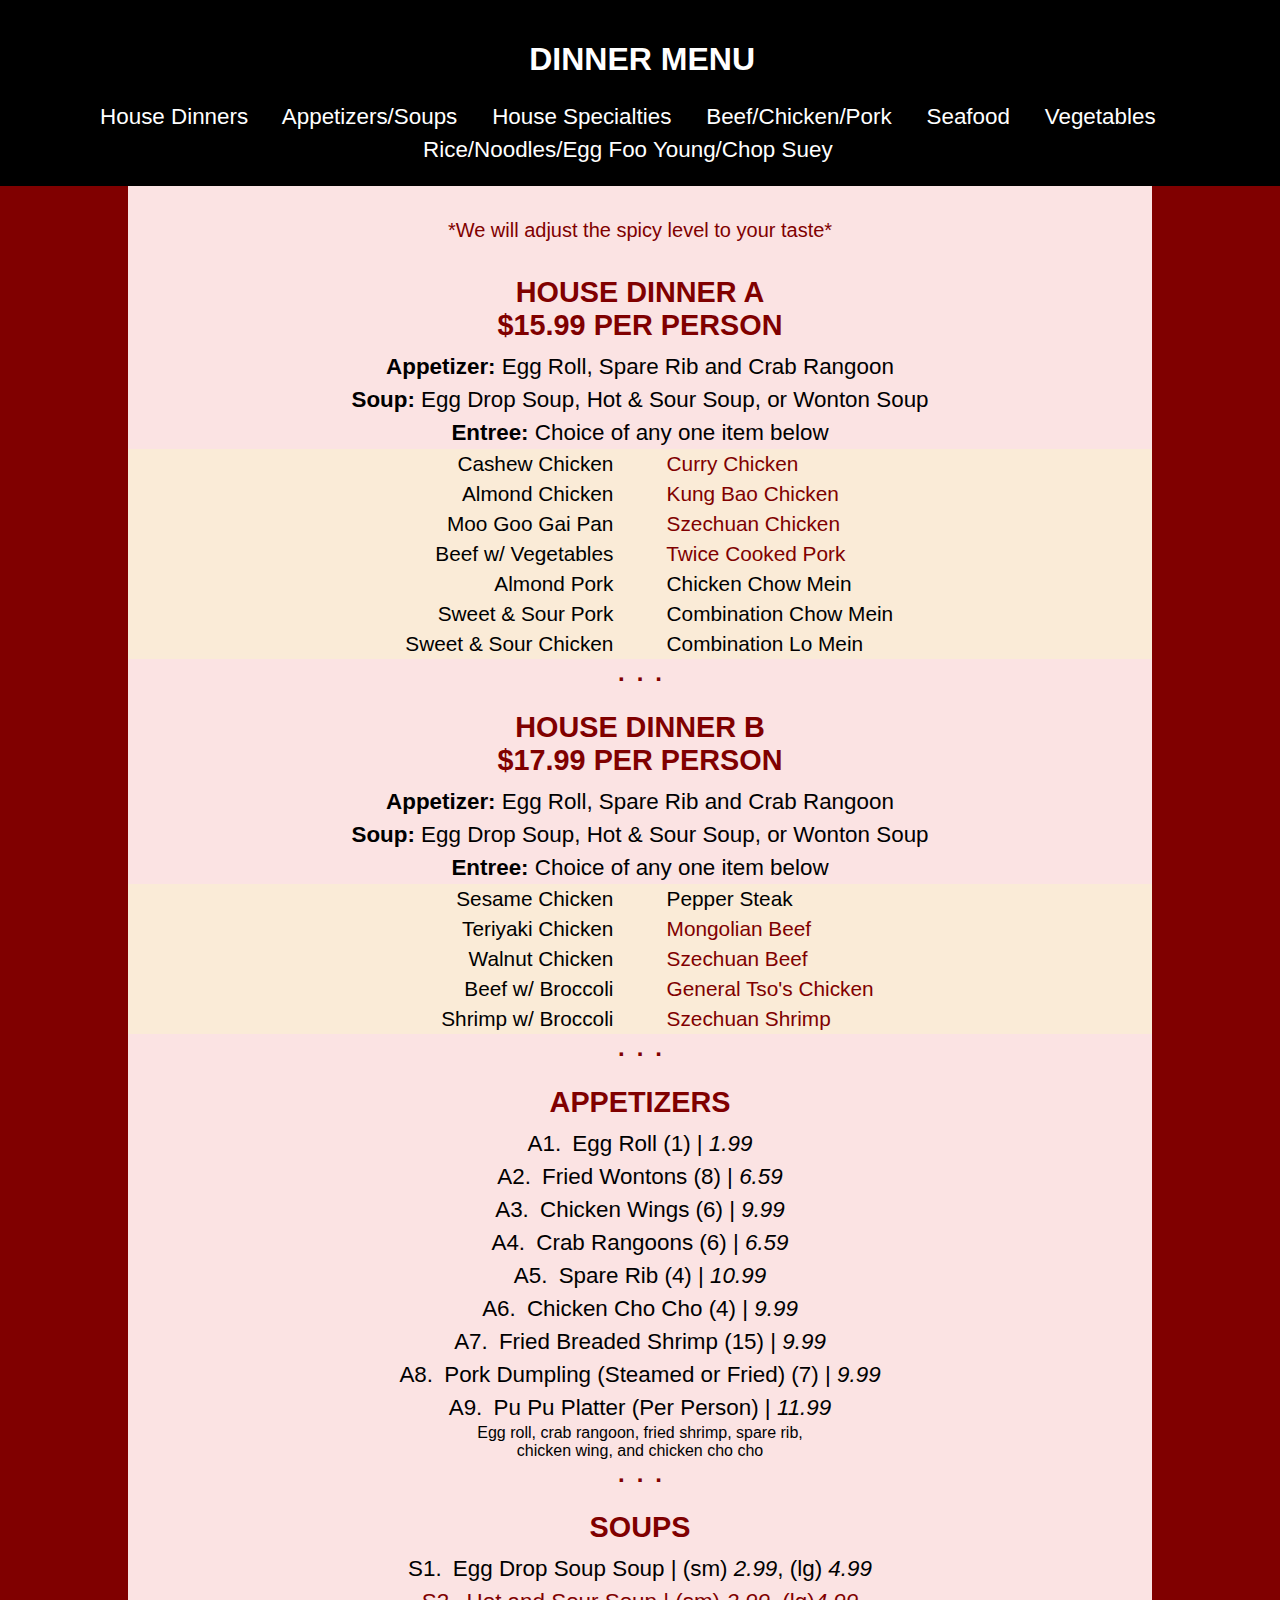
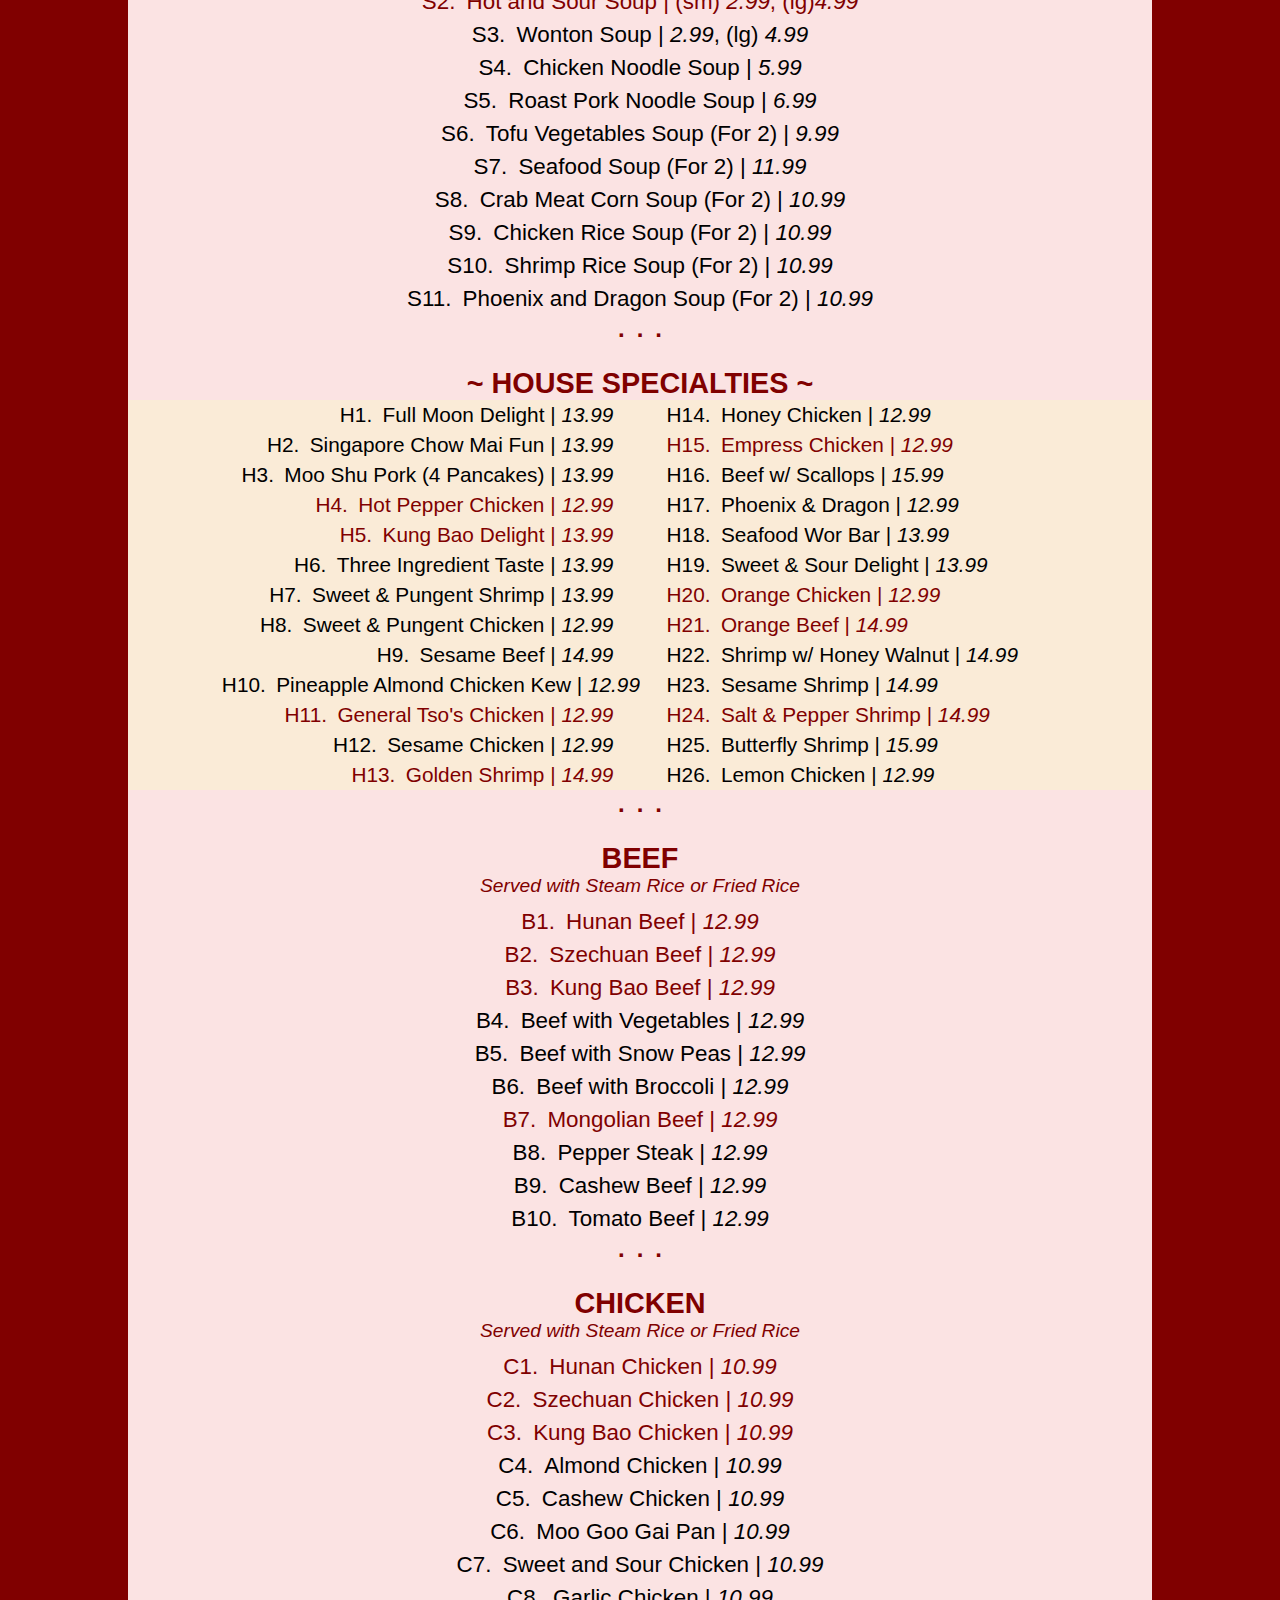
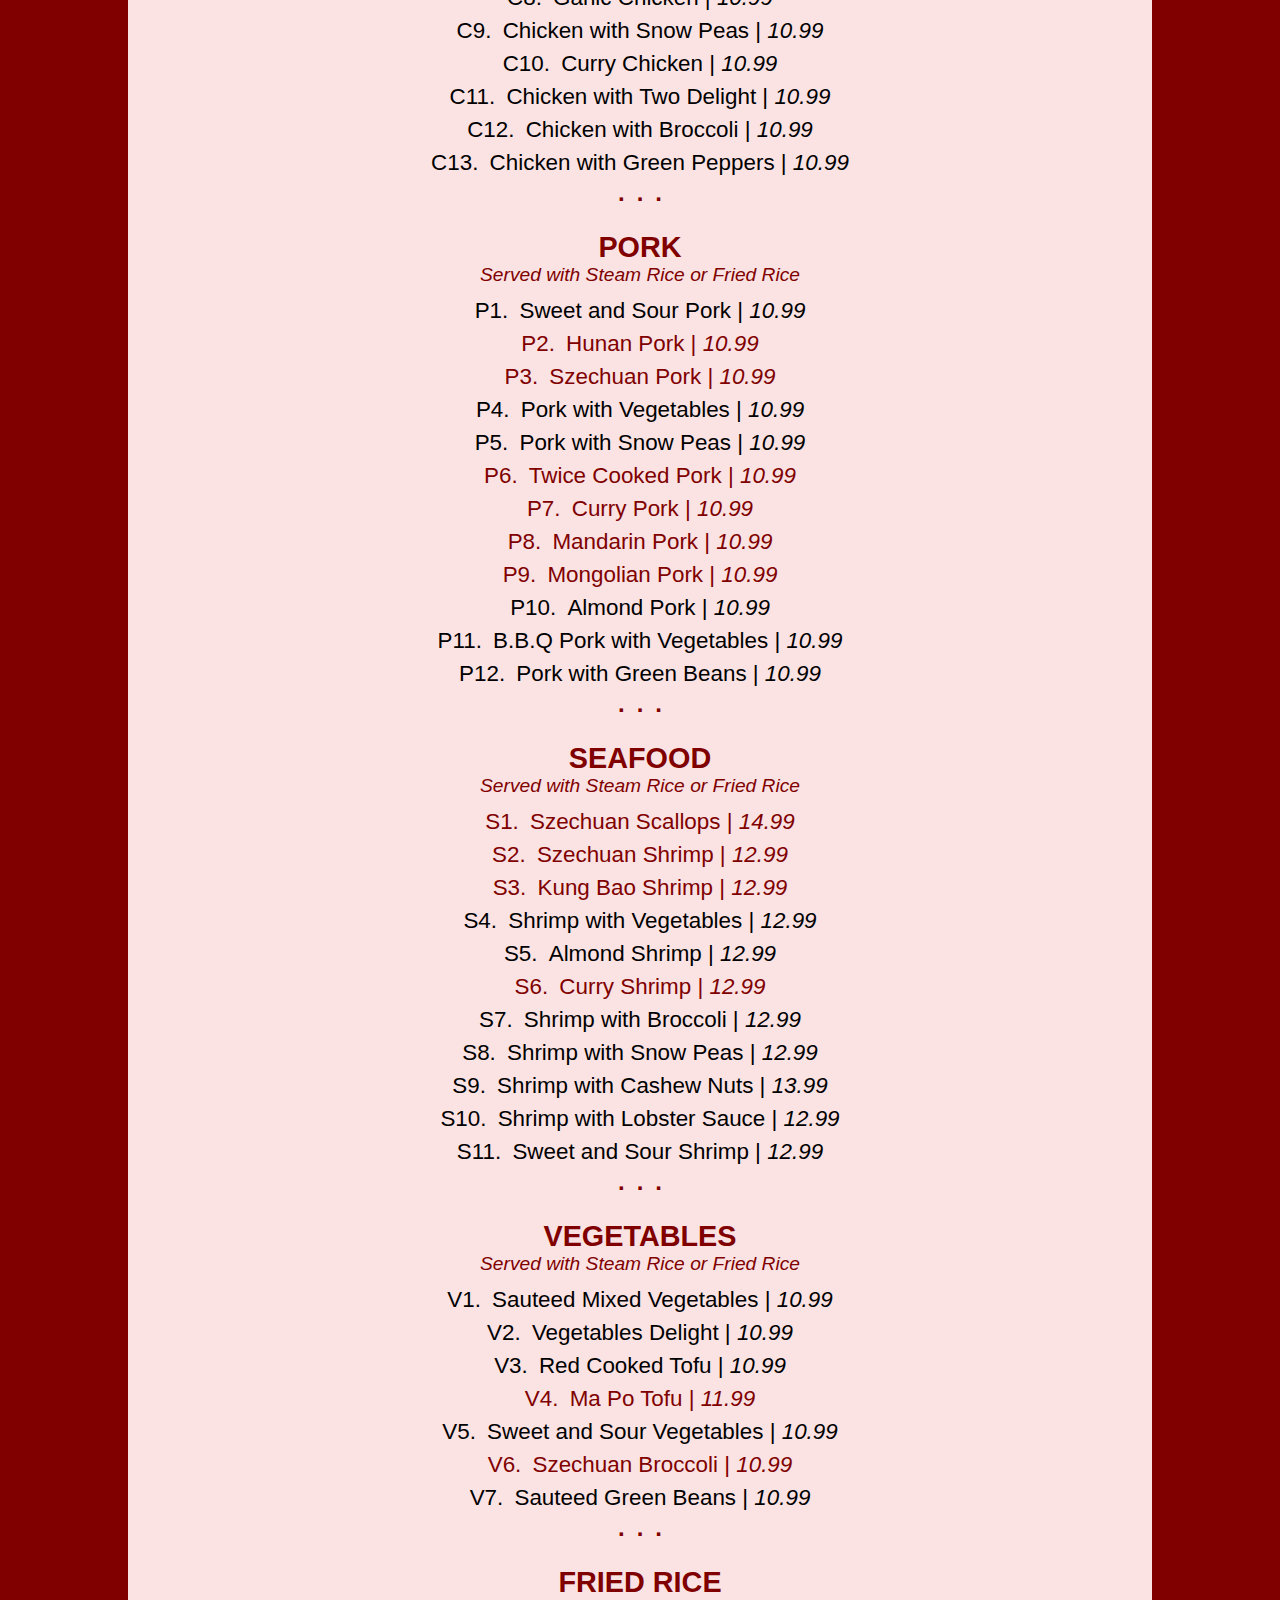
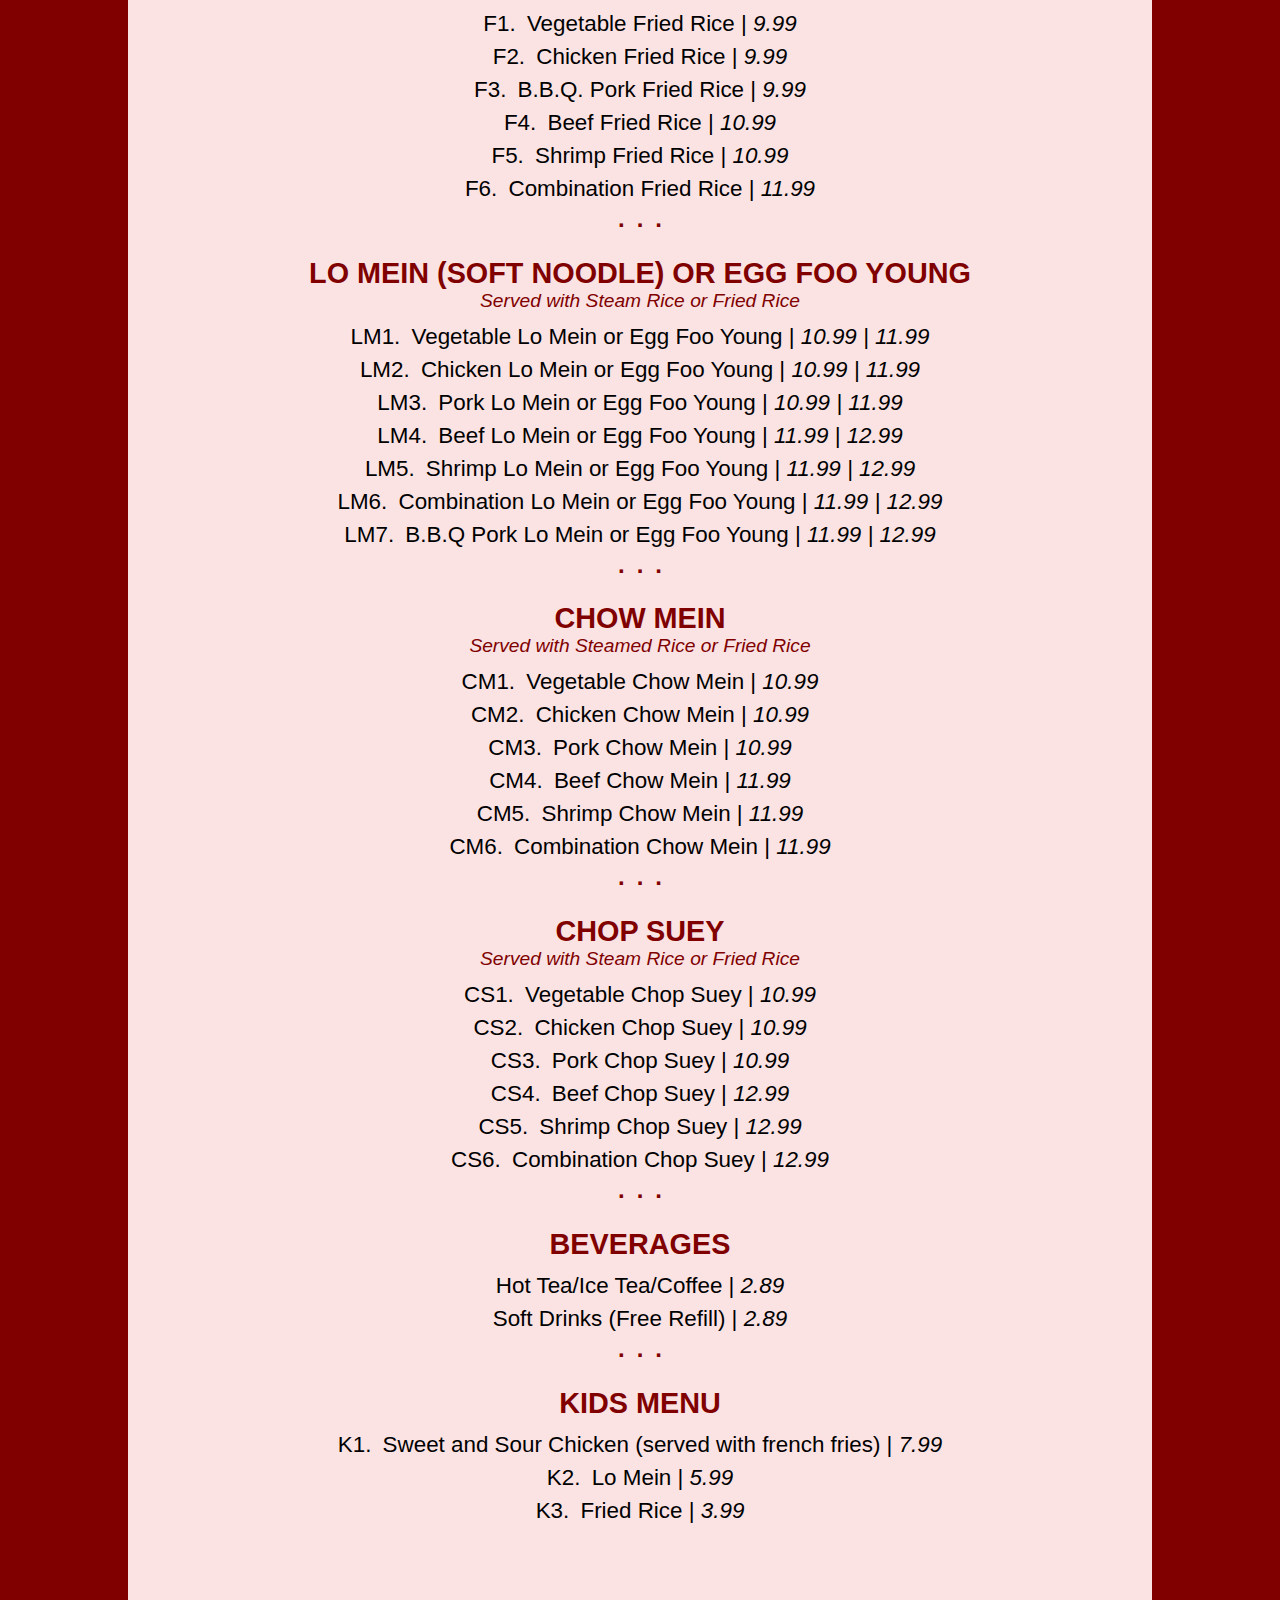
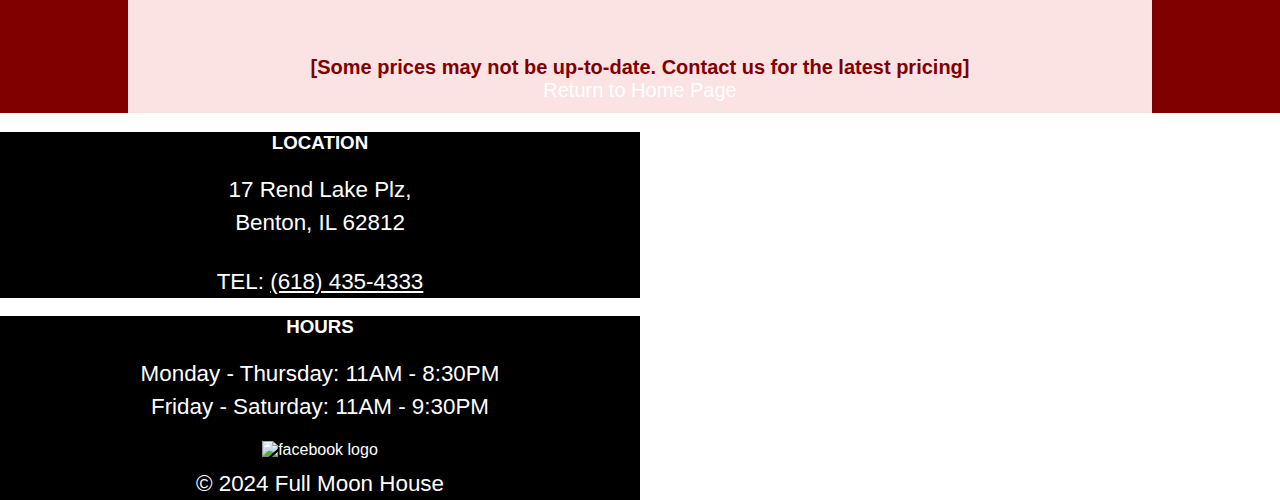
==== commit a815e210: "Update pricing to reflect paper menu" ====
--- a/dinner.html
+++ b/dinner.html
@@ -32,7 +32,7 @@
             <section id="house">
                 <div class="dinnerA">
                     <h2>
-                        House Dinner A <br> $14.59 Per Person
+                        House Dinner A <br> $15.99 Per Person
                     </h2>
                     <p> <b>Appetizer:</b> Egg Roll, Spare Rib and Crab Rangoon
                         <br><b>Soup:</b> Egg Drop Soup, Hot & Sour Soup, or Wonton Soup
@@ -63,7 +63,7 @@
                 </div>
                 <div class="dinnerB">
                     <h2>
-                        House Dinner B <br> $16.59 Per Person
+                        House Dinner B <br> $17.99 Per Person
                     </h2>
                     <p> <b>Appetizer:</b> Egg Roll, Spare Rib and Crab Rangoon
                         <br> <b>Soup:</b> Egg Drop Soup, Hot & Sour Soup, or Wonton Soup
@@ -95,15 +95,15 @@
                         Appetizers
                     </h2>
                     <p>
-                        A1.&ensp;Egg Roll (1) | <em>1.89</em>
-                        <br> A2.&ensp;Fried Wontons (8) | <em>5.99</em>
-                        <br> A3.&ensp;Chicken Wings (6) | <em>8.59</em>
-                        <br> A4.&ensp;Crab Rangoons (6) | <em>5.99</em>
-                        <br> A5.&ensp;Spare Rib (4) | <em>9.59</em>
-                        <br> A6.&ensp;Chicken Cho Cho (4) | <em>7.99</em>
+                        A1.&ensp;Egg Roll (1) | <em>1.99</em>
+                        <br> A2.&ensp;Fried Wontons (8) | <em>6.59</em>
+                        <br> A3.&ensp;Chicken Wings (6) | <em>9.99</em>
+                        <br> A4.&ensp;Crab Rangoons (6) | <em>6.59</em>
+                        <br> A5.&ensp;Spare Rib (4) | <em>10.99</em>
+                        <br> A6.&ensp;Chicken Cho Cho (4) | <em>9.99</em>
                         <br> A7.&ensp;Fried Breaded Shrimp (15) | <em>9.99</em>
-                        <br> A8.&ensp;Pork Dumpling (Steamed or Fried) (7) | <em>8.59</em>
-                        <br> A9.&ensp;Pu Pu Platter (Per Person) | <em>9.59</em>
+                        <br> A8.&ensp;Pork Dumpling (Steamed or Fried) (7) | <em>9.99</em>
+                        <br> A9.&ensp;Pu Pu Platter (Per Person) | <em>11.99</em>
                         <br>
                     </p>
                     <div class="subtitle">
@@ -118,18 +118,17 @@
                         Soups
                     </h2>
                     <p>
-                        S1.&ensp;Egg Drop Soup Soup | (sm) <em>2.49</em>, (lg) <em>3.99</em>
-                        <br> <span class="maroon_text">S2.&ensp;Hot and Sour Soup | (sm) <em>2.49</em>, (lg)
-                            <em>3.99</em></span>
-                        <br> S3.&ensp;Wonton Soup | <em>2.49</em>, (lg) <em>3.99</em>
-                        <br> S4.&ensp;Chicken Noodle Soup | <em>4.59</em>
-                        <br> S5.&ensp;Roast Pork Noodle Soup | <em>4.59</em>
-                        <br> S6.&ensp;Tofu Vegetables Soup (For 2) | <em>8.59</em>
-                        <br> S7.&ensp;Seafood Soup (For 2) | <em>9.59</em>
-                        <br> S8.&ensp;Crab Meat Corn Soup (For 2) | <em>9.59</em>
-                        <br> S9.&ensp;Chicken Rice Soup (For 2) | <em>9.59</em>
-                        <br> S10.&ensp;Shrimp Rice Soup (For 2) | <em>9.59</em>
-                        <br> S11.&ensp;Phoenix and Dragon Soup (For 2) | <em>9.59</em>
+                        S1.&ensp;Egg Drop Soup Soup | (sm) <em>2.99</em>, (lg) <em>4.99</em>
+                        <br> <span class="maroon_text">S2.&ensp;Hot and Sour Soup | (sm) <em>2.99</em>, (lg)<em>4.99</em></span>
+                        <br> S3.&ensp;Wonton Soup | <em>2.99</em>, (lg) <em>4.99</em>
+                        <br> S4.&ensp;Chicken Noodle Soup | <em>5.99</em>
+                        <br> S5.&ensp;Roast Pork Noodle Soup | <em>6.99</em>
+                        <br> S6.&ensp;Tofu Vegetables Soup (For 2) | <em>9.99</em>
+                        <br> S7.&ensp;Seafood Soup (For 2) | <em>11.99</em>
+                        <br> S8.&ensp;Crab Meat Corn Soup (For 2) | <em>10.99</em>
+                        <br> S9.&ensp;Chicken Rice Soup (For 2) | <em>10.99</em>
+                        <br> S10.&ensp;Shrimp Rice Soup (For 2) | <em>10.99</em>
+                        <br> S11.&ensp;Phoenix and Dragon Soup (For 2) | <em>10.99</em>
                     </p>
                 </div>
                 <div class="dots">
@@ -143,37 +142,37 @@
                 <div class="spec">
                     <div class="left">
                         H1.&ensp;Full Moon Delight | <em>13.99</em> &emsp;
-                        <br> H2.&ensp;Teriyaki Chicken | <em> 11.99</em> &emsp;
-                        <br> H3.&ensp;Moo Shu Pork (4 Pancakes) | <em>12.99</em> &emsp;
-                        <br> <span class="maroon_text">H4.&ensp;Hot Pepper Chicken | <em>11.99</em> &emsp;</span>
-                        <br> <span class="maroon_text">H5.&ensp;Kung Bao Delight | <em>12.99</em> &emsp;</span>
-                        <br> H6.&ensp;Three Ingredient Taste | <em>12.99</em> &emsp;
-                        <br> H7.&ensp;Sweet & Pungent Shrimp | <em>12.99</em> &emsp;
-                        <br> H8.&ensp;Sweet & Pungent Chicken | <em>11.99</em> &emsp;
-                        <br> H9.&ensp;Sesame Beef | <em>13.99</em> &emsp;
-                        <br> H10.&ensp;Pineapple Almond Chicken Kew | <em>11.99</em>
-                        <br> <span class="maroon_text">H11.&ensp;General Tso's Chicken | <em>11.59</em>
+                        <br> H2.&ensp;Singapore Chow Mai Fun | <em> 13.99</em> &emsp;
+                        <br> H3.&ensp;Moo Shu Pork (4 Pancakes) | <em>13.99</em> &emsp;
+                        <br> <span class="maroon_text">H4.&ensp;Hot Pepper Chicken | <em>12.99</em> &emsp;</span>
+                        <br> <span class="maroon_text">H5.&ensp;Kung Bao Delight | <em>13.99</em> &emsp;</span>
+                        <br> H6.&ensp;Three Ingredient Taste | <em>13.99</em> &emsp;
+                        <br> H7.&ensp;Sweet & Pungent Shrimp | <em>13.99</em> &emsp;
+                        <br> H8.&ensp;Sweet & Pungent Chicken | <em>12.99</em> &emsp;
+                        <br> H9.&ensp;Sesame Beef | <em>14.99</em> &emsp;
+                        <br> H10.&ensp;Pineapple Almond Chicken Kew | <em>12.99</em>
+                        <br> <span class="maroon_text">H11.&ensp;General Tso's Chicken | <em>12.99</em>
                             &emsp;</span>
-                        <br> H12.&ensp;Sesame Chicken | <em>11.59</em> &emsp;
-                        <br> <span class="maroon_text">H13.&ensp;Golden Shrimp | <em>13.99</em> &emsp;</span>
+                        <br> H12.&ensp;Sesame Chicken | <em>12.99</em> &emsp;
+                        <br> <span class="maroon_text">H13.&ensp;Golden Shrimp | <em>14.99</em> &emsp;</span>
                     </div>
                     <div class="right">
-                        &emsp; H14.&ensp;Honey Chicken | <em>11.99</em> &emsp;
-                        <br> <span class="maroon_text">&emsp; H15.&ensp;Empress Chicken | <em>11.99</em>
+                        &emsp; H14.&ensp;Honey Chicken | <em>12.99</em> &emsp;
+                        <br> <span class="maroon_text">&emsp; H15.&ensp;Empress Chicken | <em>12.99</em>
                             &emsp;</span>
-                        <br> &emsp; H16.&ensp;Beef w/ Scallops | <em>13.99</em> &emsp;
+                        <br> &emsp; H16.&ensp;Beef w/ Scallops | <em>15.99</em> &emsp;
                         <br> &emsp; H17.&ensp;Phoenix & Dragon | <em>12.99</em> &emsp;
                         <br> &emsp; H18.&ensp;Seafood Wor Bar | <em>13.99</em> &emsp;
                         <br> &emsp; H19.&ensp;Sweet & Sour Delight | <em>13.99</em> &emsp;
-                        <br> <span class="maroon_text">&emsp; H20.&ensp;Orange Chicken | <em>11.59</em>
+                        <br> <span class="maroon_text">&emsp; H20.&ensp;Orange Chicken | <em>12.99</em>
                             &emsp;</span>
-                        <br> <span class="maroon_text"> &emsp; H21.&ensp;Orange Beef | <em>13.99</em> &emsp;</span>
-                        <br> &emsp; H22.&ensp;Shrimp w/ Honey Walnut | <em>13.99</em> &emsp;
-                        <br> &emsp; H23.&ensp;Sesame Shrimp | <em>13.99</em> &emsp;
-                        <br> <span class="maroon_text">&emsp; H24.&ensp;Salt & Pepper Shrimp | <em>12.99</em>
+                        <br> <span class="maroon_text"> &emsp; H21.&ensp;Orange Beef | <em>14.99</em> &emsp;</span>
+                        <br> &emsp; H22.&ensp;Shrimp w/ Honey Walnut | <em>14.99</em> &emsp;
+                        <br> &emsp; H23.&ensp;Sesame Shrimp | <em>14.99</em> &emsp;
+                        <br> <span class="maroon_text">&emsp; H24.&ensp;Salt & Pepper Shrimp | <em>14.99</em>
                             &emsp;</span>
-                        <br> &emsp; H25.&ensp;Butterfly Shrimp | <em>12.99</em> &emsp;
-                        <br> &emsp; H26.&ensp;Lemon Chicken | <em>11.99</em> &emsp;
+                        <br> &emsp; H25.&ensp;Butterfly Shrimp | <em>15.99</em> &emsp;
+                        <br> &emsp; H26.&ensp;Lemon Chicken | <em>12.99</em> &emsp;
                     </div>
                 </div>
                 <div class="dots">
@@ -188,16 +187,16 @@
                             Served with Steam Rice or Fried Rice
                         </div>
                         <p>
-                            <span class="maroon_text">B1.&ensp;Hunan Beef | <em>11.59</em></span>
-                            <br> <span class="maroon_text">B2.&ensp;Szechuan Beef | <em>11.59</em></span>
-                            <br> <span class="maroon_text">B3.&ensp;Kung Bao Beef | <em>11.59</em></span>
-                            <br> B4.&ensp;Beef with Vegetables | <em>11.59</em>
-                            <br> B5.&ensp;Beef with Snow Peas | <em>11.59</em>
-                            <br> B6.&ensp;Beef with Broccoli | <em>11.59</em>
-                            <br> <span class="maroon_text">B7.&ensp;Mongolian Beef | <em>11.59</em></span>
-                            <br> B8.&ensp;Pepper Steak | <em>11.59</em>
-                            <br> B9.&ensp;Cashew Beef | <em>11.59</em>
-                            <br> B10.&ensp;Tomato Beef | <em>11.59</em>
+                            <span class="maroon_text">B1.&ensp;Hunan Beef | <em>12.99</em></span>
+                            <br> <span class="maroon_text">B2.&ensp;Szechuan Beef | <em>12.99</em></span>
+                            <br> <span class="maroon_text">B3.&ensp;Kung Bao Beef | <em>12.99</em></span>
+                            <br> B4.&ensp;Beef with Vegetables | <em>12.99</em>
+                            <br> B5.&ensp;Beef with Snow Peas | <em>12.99</em>
+                            <br> B6.&ensp;Beef with Broccoli | <em>12.99</em>
+                            <br> <span class="maroon_text">B7.&ensp;Mongolian Beef | <em>12.99</em></span>
+                            <br> B8.&ensp;Pepper Steak | <em>12.99</em>
+                            <br> B9.&ensp;Cashew Beef | <em>12.99</em>
+                            <br> B10.&ensp;Tomato Beef | <em>12.99</em>
                         </p>
                     </div>
                     <div class="dots">
@@ -211,19 +210,19 @@
                             Served with Steam Rice or Fried Rice
                         </div>
                         <p>
-                            <span class="maroon_text">C1.&ensp;Hunan Chicken | <em>9.99</em></span>
-                            <br> <span class="maroon_text">C2.&ensp;Szechuan Chicken | <em>9.99</em></span>
-                            <br> <span class="maroon_text">C3.&ensp;Kung Bao Chicken | <em>9.99</em></span>
-                            <br> C4.&ensp;Almond Chicken | <em>9.99</em>
-                            <br> C5.&ensp;Cashew Chicken | <em>9.99</em>
-                            <br> C6.&ensp;Moo Goo Gai Pan | <em>9.99</em>
-                            <br> C7.&ensp;Sweet and Sour Chicken | <em>9.99</em>
-                            <br> C8.&ensp;Garlic Chicken | <em>9.99</em>
-                            <br> C9.&ensp;Chicken with Snow Peas | <em>9.99</em>
-                            <br> C10.&ensp;Curry Chicken | <em>9.99</em>
-                            <br> C11.&ensp;Chicken with Two Delight | <em>9.99</em>
-                            <br> C12.&ensp;Chicken with Broccoli | <em>9.99</em>
-                            <br> C13.&ensp;Chicken with Green Peppers | <em>9.99</em>
+                            <span class="maroon_text">C1.&ensp;Hunan Chicken | <em>10.99</em></span>
+                            <br> <span class="maroon_text">C2.&ensp;Szechuan Chicken | <em>10.99</em></span>
+                            <br> <span class="maroon_text">C3.&ensp;Kung Bao Chicken | <em>10.99</em></span>
+                            <br> C4.&ensp;Almond Chicken | <em>10.99</em>
+                            <br> C5.&ensp;Cashew Chicken | <em>10.99</em>
+                            <br> C6.&ensp;Moo Goo Gai Pan | <em>10.99</em>
+                            <br> C7.&ensp;Sweet and Sour Chicken | <em>10.99</em>
+                            <br> C8.&ensp;Garlic Chicken | <em>10.99</em>
+                            <br> C9.&ensp;Chicken with Snow Peas | <em>10.99</em>
+                            <br> C10.&ensp;Curry Chicken | <em>10.99</em>
+                            <br> C11.&ensp;Chicken with Two Delight | <em>10.99</em>
+                            <br> C12.&ensp;Chicken with Broccoli | <em>10.99</em>
+                            <br> C13.&ensp;Chicken with Green Peppers | <em>10.99</em>
                         </p>
                     </div>
                     <div class="dots">
@@ -237,18 +236,18 @@
                             Served with Steam Rice or Fried Rice
                         </div>
                         <p>
-                            P1.&ensp;Sweet and Sour Pork | <em>9.99</em>
-                            <br> <span class="maroon_text">P2.&ensp;Hunan Pork | <em>9.99</em></span>
-                            <br> <span class="maroon_text">P3.&ensp;Szechuan Pork | <em>9.99</em></span>
-                            <br> P4.&ensp;Pork with Vegetables | <em>9.99</em>
-                            <br> P5.&ensp;Pork with Snow Peas | <em>9.99</em>
-                            <br> <span class="maroon_text">P6.&ensp;Twice Cooked Pork | <em>9.99</em></span>
-                            <br> <span class="maroon_text">P7.&ensp;Curry Pork | <em>9.99</em></span>
-                            <br> <span class="maroon_text">P8.&ensp;Mandarin Pork | <em>9.99</em></span>
-                            <br> <span class="maroon_text">P9.&ensp;Mongolian Pork | <em>9.99</em></span>
-                            <br> P10.&ensp;Almond Pork | <em>9.99</em>
-                            <br> P11.&ensp;B.B.Q Pork with Vegetables | <em>9.99</em>
-                            <br> P12.&ensp;Pork with Green Beans | <em>9.99</em>
+                            P1.&ensp;Sweet and Sour Pork | <em>10.99</em>
+                            <br> <span class="maroon_text">P2.&ensp;Hunan Pork | <em>10.99</em></span>
+                            <br> <span class="maroon_text">P3.&ensp;Szechuan Pork | <em>10.99</em></span>
+                            <br> P4.&ensp;Pork with Vegetables | <em>10.99</em>
+                            <br> P5.&ensp;Pork with Snow Peas | <em>10.99</em>
+                            <br> <span class="maroon_text">P6.&ensp;Twice Cooked Pork | <em>10.99</em></span>
+                            <br> <span class="maroon_text">P7.&ensp;Curry Pork | <em>10.99</em></span>
+                            <br> <span class="maroon_text">P8.&ensp;Mandarin Pork | <em>10.99</em></span>
+                            <br> <span class="maroon_text">P9.&ensp;Mongolian Pork | <em>10.99</em></span>
+                            <br> P10.&ensp;Almond Pork | <em>10.99</em>
+                            <br> P11.&ensp;B.B.Q Pork with Vegetables | <em>10.99</em>
+                            <br> P12.&ensp;Pork with Green Beans | <em>10.99</em>
                         </p>
                     </div>
                 </section>
@@ -264,17 +263,17 @@
                             Served with Steam Rice or Fried Rice
                         </div>
                         <p>
-                            <span class="maroon_text">S1.&ensp;Szechuan Scallops | <em>13.99</em></span>
-                            <br> <span class="maroon_text">S2.&ensp;Szechuan Shrimp | <em>11.99</em></span>
-                            <br> <span class="maroon_text">S3.&ensp;Kung Bao Shrimp | <em>11.99</em></span>
-                            <br> S4.&ensp;Shrimp with Vegetables | <em>11.99</em>
-                            <br> S5.&ensp;Almond Shrimp | <em>11.99</em>
-                            <br> <span class="maroon_text">S6.&ensp;Curry Shrimp | <em>11.99</em></span>
-                            <br> S7.&ensp;Shrimp with Broccoli | <em>11.99</em>
-                            <br> S8.&ensp;Shrimp with Snow Peas | <em>11.99</em>
-                            <br> S9.&ensp;Shrimp with Cashew Nuts | <em>11.99</em>
-                            <br> S10.&ensp;Shrimp with Lobster Sauce | <em>11.99</em>
-                            <br> S11.&ensp;Sweet and Sour Shrimp | <em>11.99</em>
+                            <span class="maroon_text">S1.&ensp;Szechuan Scallops | <em>14.99</em></span>
+                            <br> <span class="maroon_text">S2.&ensp;Szechuan Shrimp | <em>12.99</em></span>
+                            <br> <span class="maroon_text">S3.&ensp;Kung Bao Shrimp | <em>12.99</em></span>
+                            <br> S4.&ensp;Shrimp with Vegetables | <em>12.99</em>
+                            <br> S5.&ensp;Almond Shrimp | <em>12.99</em>
+                            <br> <span class="maroon_text">S6.&ensp;Curry Shrimp | <em>12.99</em></span>
+                            <br> S7.&ensp;Shrimp with Broccoli | <em>12.99</em>
+                            <br> S8.&ensp;Shrimp with Snow Peas | <em>12.99</em>
+                            <br> S9.&ensp;Shrimp with Cashew Nuts | <em>13.99</em>
+                            <br> S10.&ensp;Shrimp with Lobster Sauce | <em>12.99</em>
+                            <br> S11.&ensp;Sweet and Sour Shrimp | <em>12.99</em>
                         </p>
                     </div>
                 </section>
@@ -290,13 +289,13 @@
                             Served with Steam Rice or Fried Rice
                         </div>
                         <p>
-                            V1.&ensp;Sauteed Mixed Vegetables | <em>8.99</em>
-                            <br> V2.&ensp;Vegetables Delight | <em>8.99</em>
-                            <br> V3.&ensp;Red Cooked Tofu | <em>8.99</em>
-                            <br> <span class="maroon_text">V4.&ensp;Ma Po Tofu | <em>8.99</em></span>
-                            <br> V5.&ensp;Sweet and Sour Vegetables | <em>8.99</em>
-                            <br> <span class="maroon_text">V6.&ensp;Szechuan Broccoli | <em>8.99</em></span>
-                            <br> V7.&ensp;Sauteed Green Beans | <em>8.99</em>
+                            V1.&ensp;Sauteed Mixed Vegetables | <em>10.99</em>
+                            <br> V2.&ensp;Vegetables Delight | <em>10.99</em>
+                            <br> V3.&ensp;Red Cooked Tofu | <em>10.99</em>
+                            <br> <span class="maroon_text">V4.&ensp;Ma Po Tofu | <em>11.99</em></span>
+                            <br> V5.&ensp;Sweet and Sour Vegetables | <em>10.99</em>
+                            <br> <span class="maroon_text">V6.&ensp;Szechuan Broccoli | <em>10.99</em></span>
+                            <br> V7.&ensp;Sauteed Green Beans | <em>10.99</em>
                         </p>
                     </div>
                 </section>
@@ -308,12 +307,12 @@
                         Fried Rice
                     </h2>
                     <p>
-                        F1.&ensp;Vegetable Fried Rice | <em>8.99</em>
-                        <br> F2.&ensp;Chicken Fried Rice | <em>9.59</em>
-                        <br> F3.&ensp;B.B.Q. Pork Fried Rice | <em>9.59</em>
-                        <br> F4.&ensp;Beef Fried Rice | <em>9.99</em>
-                        <br> F5.&ensp;Shrimp Fried Rice | <em>9.99</em>
-                        <br> F6.&ensp;Combination Fried Rice | <em>9.99</em>
+                        F1.&ensp;Vegetable Fried Rice | <em>9.99</em>
+                        <br> F2.&ensp;Chicken Fried Rice | <em>9.99</em>
+                        <br> F3.&ensp;B.B.Q. Pork Fried Rice | <em>9.99</em>
+                        <br> F4.&ensp;Beef Fried Rice | <em>10.99</em>
+                        <br> F5.&ensp;Shrimp Fried Rice | <em>10.99</em>
+                        <br> F6.&ensp;Combination Fried Rice | <em>11.99</em>
                     </p>
                     <div class="dots">
                         .&ensp;.&ensp;.
@@ -325,13 +324,13 @@
                         Served with Steam Rice or Fried Rice
                     </div>
                     <p>
-                        LM1.&ensp;Vegetable Lo Mein or Egg Foo Young | <em>9.59 | 10.99</em>
-                        <br> LM2.&ensp;Chicken Lo Mein or Egg Foo Young | <em>9.99 | 10.99</em>
-                        <br> LM3.&ensp;Pork Lo Mein or Egg Foo Young | <em>9.99 | 10.99</em>
-                        <br> LM4.&ensp;Beef Lo Mein or Egg Foo Young | <em>10.99 | 11.99</em>
-                        <br> LM5.&ensp;Shrimp Lo Mein or Egg Foo Young | <em>10.99 | 11.99</em>
-                        <br> LM6.&ensp;Combination Lo Mein or Egg Foo Young | <em>10.99 | 11.99</em>
-                        <br> LM7.&ensp;B.B.Q Pork Lo Mein or Egg Foo Young | <em>10.99 | 11.99</em>
+                        LM1.&ensp;Vegetable Lo Mein or Egg Foo Young | <em>10.99 | 11.99</em>
+                        <br> LM2.&ensp;Chicken Lo Mein or Egg Foo Young | <em>10.99 | 11.99</em>
+                        <br> LM3.&ensp;Pork Lo Mein or Egg Foo Young | <em>10.99 | 11.99</em>
+                        <br> LM4.&ensp;Beef Lo Mein or Egg Foo Young | <em>11.99 | 12.99</em>
+                        <br> LM5.&ensp;Shrimp Lo Mein or Egg Foo Young | <em>11.99 | 12.99</em>
+                        <br> LM6.&ensp;Combination Lo Mein or Egg Foo Young | <em>11.99 | 12.99</em>
+                        <br> LM7.&ensp;B.B.Q Pork Lo Mein or Egg Foo Young | <em>11.99 | 12.99</em>
                     </p>
                     <div class="dots">
                         .&ensp;.&ensp;.
@@ -343,9 +342,9 @@
                         Served with Steamed Rice or Fried Rice
                     </div>
                     <p>
-                        CM1.&ensp;Vegetable Chow Mein | <em>9.59</em>
-                        <br> CM2.&ensp;Chicken Chow Mein | <em>9.99</em>
-                        <br> CM3.&ensp;Pork Chow Mein | <em>9.99</em>
+                        CM1.&ensp;Vegetable Chow Mein | <em>10.99</em>
+                        <br> CM2.&ensp;Chicken Chow Mein | <em>10.99</em>
+                        <br> CM3.&ensp;Pork Chow Mein | <em>10.99</em>
                         <br> CM4.&ensp;Beef Chow Mein | <em>11.99</em>
                         <br> CM5.&ensp;Shrimp Chow Mein | <em>11.99</em>
                         <br> CM6.&ensp;Combination Chow Mein | <em>11.99</em>
@@ -362,12 +361,12 @@
                         Served with Steam Rice or Fried Rice
                     </div>
                     <p>
-                        CS1.&ensp;Vegetable Chop Suey | <em>8.99</em>
-                        <br> CS2.&ensp;Chicken Chop Suey | <em>9.99</em>
-                        <br> CS3.&ensp;Pork Chop Suey | <em>9.99</em>
-                        <br> CS4.&ensp;Beef Chop Suey | <em>11.99</em>
-                        <br> CS5.&ensp;Shrimp Chop Suey | <em>11.99</em>
-                        <br> CS6.&ensp;Combination Chop Suey | <em>11.99</em>
+                        CS1.&ensp;Vegetable Chop Suey | <em>10.99</em>
+                        <br> CS2.&ensp;Chicken Chop Suey | <em>10.99</em>
+                        <br> CS3.&ensp;Pork Chop Suey | <em>10.99</em>
+                        <br> CS4.&ensp;Beef Chop Suey | <em>12.99</em>
+                        <br> CS5.&ensp;Shrimp Chop Suey | <em>12.99</em>
+                        <br> CS6.&ensp;Combination Chop Suey | <em>12.99</em>
                     </p>
                 </section>
                 <div class="dots">
@@ -377,8 +376,8 @@
                     Beverages
                 </h2>
                 <p>
-                    Hot Tea/Ice Tea/Coffee | <em>2.59</em>
-                    <br> Soft Drinks (Free Refill) | <em>2.59</em>
+                    Hot Tea/Ice Tea/Coffee | <em>2.89</em>
+                    <br> Soft Drinks (Free Refill) | <em>2.89</em>
                 </p>
 
                 <div class="dots">
@@ -389,22 +388,22 @@
                         Kids Menu
                     </h2>
                     <p>
-                        K1.&ensp;Sweet and Sour Chicken (served with french fries) | <em>5.99</em>
-                        <br> K2.&ensp;Lo Mein | <em>4.59</em>
-                        <br> K3.&ensp;Fried Rice | <em>3.59</em>
+                        K1.&ensp;Sweet and Sour Chicken (served with french fries) | <em>7.99</em>
+                        <br> K2.&ensp;Lo Mein | <em>5.99</em>
+                        <br> K3.&ensp;Fried Rice | <em>3.99</em>
                     </p>
                 </div>
             </section>
             <div class="spicey">
                 <br> <strong> [Some prices may not be up-to-date. Contact us for the latest pricing]</strong> <br>
-                <a href="index.html" class="home-page">Return to Home Page</a>
+                <a href="/" class="home-page">Return to Home Page</a>
             </div>
         </div>
     </div>
     <footer>
         <div class="locn">
             <h3> LOCATION </h3>
-            <p>17 Rend Lake Rd,
+            <p>17 Rend Lake Plz,
                 <br> Benton, IL 62812
             </p>
             <br>
